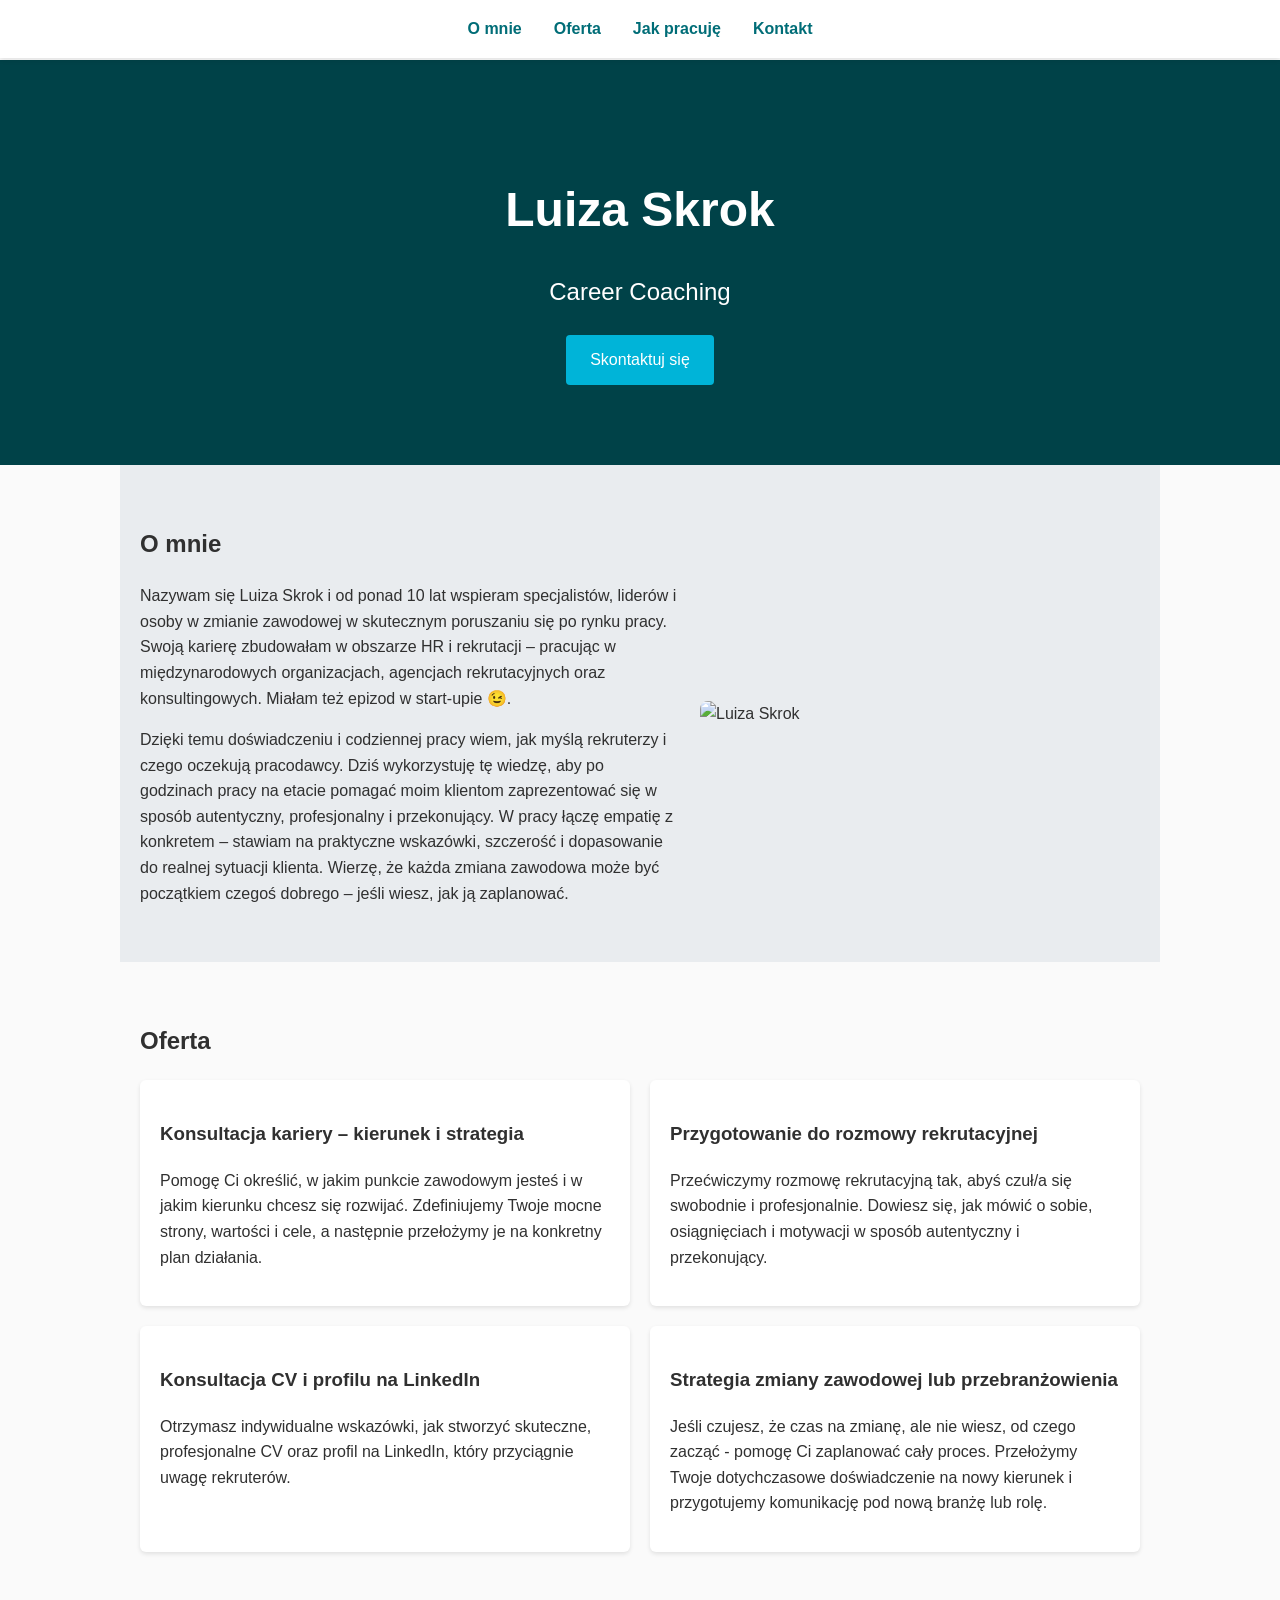
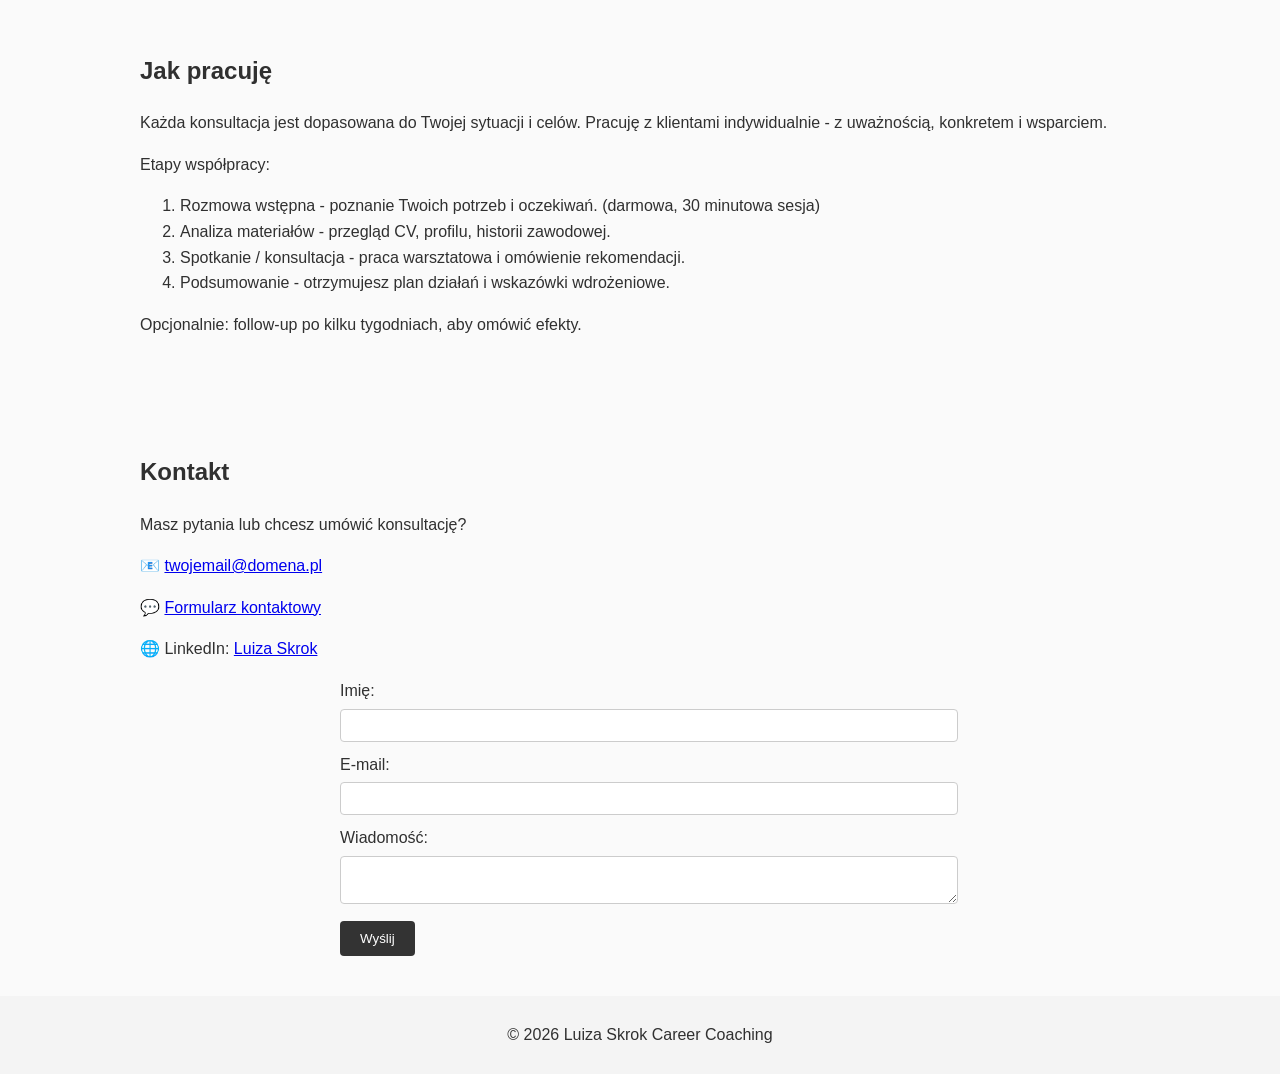
==== index.html @ aa9cb738 "Redesign landing page with sections, colors, and image" ====
<!DOCTYPE html>
<html lang="pl">
<head>
    <meta charset="UTF-8">
    <meta name="viewport" content="width=device-width, initial-scale=1.0">
    <title>Luiza Skrok Career Coaching</title>
    <link rel="stylesheet" href="style.css">
</head>
<body>
    <nav>
        <ul>
            <li><a href="#about">O mnie</a></li>
            <li><a href="#services">Oferta</a></li>
            <li><a href="#collaboration">Jak pracuję</a></li>
            <li><a href="#contact">Kontakt</a></li>
        </ul>
    </nav>

    <header class="hero">
        <div class="hero-content">
            <h1>Luiza Skrok</h1>
            <p>Career Coaching</p>
            <a href="#contact" class="btn btn-primary">Skontaktuj się</a>
        </div>
    </header>

    <section id="about" class="section-alt">
        <div class="about-container">
            <div class="about-text">
                <h2>O mnie</h2>
                <p>Nazywam się Luiza Skrok i od ponad 10 lat wspieram specjalistów, liderów i osoby w zmianie zawodowej w skutecznym poruszaniu się po rynku pracy. Swoją karierę zbudowałam w obszarze HR i rekrutacji – pracując w międzynarodowych organizacjach, agencjach rekrutacyjnych oraz konsultingowych. Miałam też epizod w start-upie 😉.</p>
                <p>Dzięki temu doświadczeniu i codziennej pracy wiem, jak myślą rekruterzy i czego oczekują pracodawcy. Dziś wykorzystuję tę wiedzę, aby po godzinach pracy na etacie pomagać moim klientom zaprezentować się w sposób autentyczny, profesjonalny i przekonujący. W pracy łączę empatię z konkretem – stawiam na praktyczne wskazówki, szczerość i dopasowanie do realnej sytuacji klienta. Wierzę, że każda zmiana zawodowa może być początkiem czegoś dobrego – jeśli wiesz, jak ją zaplanować.</p>
            </div>
            <div class="about-image">
                <img src="assets/images/luiza.jpg" alt="Luiza Skrok" />
            </div>
        </div>
    </section>

    <section id="services">
        <h2>Oferta</h2>
        <div class="features">
            <div class="feature-card">
                <h3>Konsultacja kariery – kierunek i strategia</h3>
                <p>Pomogę Ci określić, w jakim punkcie zawodowym jesteś i w jakim kierunku chcesz się rozwijać. Zdefiniujemy Twoje mocne strony, wartości i cele, a następnie przełożymy je na konkretny plan działania.</p>
            </div>
            <div class="feature-card">
                <h3>Przygotowanie do rozmowy rekrutacyjnej</h3>
                <p>Przećwiczymy rozmowę rekrutacyjną tak, abyś czuł/a się swobodnie i profesjonalnie. Dowiesz się, jak mówić o sobie, osiągnięciach i motywacji w sposób autentyczny i przekonujący.</p>
            </div>
            <div class="feature-card">
                <h3>Konsultacja CV i profilu na LinkedIn</h3>
                <p>Otrzymasz indywidualne wskazówki, jak stworzyć skuteczne, profesjonalne CV oraz profil na LinkedIn, który przyciągnie uwagę rekruterów.</p>
            </div>
            <div class="feature-card">
                <h3>Strategia zmiany zawodowej lub przebranżowienia</h3>
                <p>Jeśli czujesz, że czas na zmianę, ale nie wiesz, od czego zacząć - pomogę Ci zaplanować cały proces. Przełożymy Twoje dotychczasowe doświadczenie na nowy kierunek i przygotujemy komunikację pod nową branżę lub rolę.</p>
            </div>
        </div>
    </section>

    <section id="collaboration">
        <h2>Jak pracuję</h2>
        <p>Każda konsultacja jest dopasowana do Twojej sytuacji i celów. Pracuję z klientami indywidualnie - z uważnością, konkretem i wsparciem.</p>
        <p>Etapy współpracy:</p>
        <ol>
            <li>Rozmowa wstępna - poznanie Twoich potrzeb i oczekiwań. (darmowa, 30 minutowa sesja)</li>
            <li>Analiza materiałów - przegląd CV, profilu, historii zawodowej.</li>
            <li>Spotkanie / konsultacja - praca warsztatowa i omówienie rekomendacji.</li>
            <li>Podsumowanie - otrzymujesz plan działań i wskazówki wdrożeniowe.</li>
        </ol>
        <p>Opcjonalnie: follow-up po kilku tygodniach, aby omówić efekty.</p>
    </section>

    <section id="contact">
        <h2>Kontakt</h2>
        <p>Masz pytania lub chcesz umówić konsultację?</p>
        <p>📧 <a href="mailto:twojemail@domena.pl">twojemail@domena.pl</a></p>
        <p>💬 <a href="#contact-form">Formularz kontaktowy</a></p>
        <p>🌐 LinkedIn: <a href="https://www.linkedin.com/in/luiza-skrok" target="_blank">Luiza Skrok</a></p>
        <form id="contact-form">
            <label for="name">Imię:</label>
            <input type="text" id="name" name="name" required>

            <label for="email">E-mail:</label>
            <input type="email" id="email" name="email" required>

            <label for="message">Wiadomość:</label>
            <textarea id="message" name="message" required></textarea>

            <button type="submit">Wyślij</button>
        </form>
    </section>

    <footer>
        <p>&copy; 2026 Luiza Skrok Career Coaching</p>
    </footer>

    <script src="https://cdn.jsdelivr.net/npm/@emailjs/browser@3/dist/email.min.js"></script>
    <script type="module" src="script.js"></script>
</body>
</html>
---- style.css ----
html {
    scroll-behavior: smooth;
}

body {
    font-family: "Segoe UI", Tahoma, Geneva, Verdana, sans-serif;
    margin: 0;
    padding: 0;
    line-height: 1.6;
    color: #303030;
    background-color: #fafafa;
}

/* navigation */
nav {
    background: #fff;
    box-shadow: 0 2px 5px rgba(0,0,0,0.1);
}
nav ul {
    display: flex;
    justify-content: center;
    gap: 2rem;
    list-style: none;
    margin: 0;
    padding: 0.75rem 0;
}
nav a {
    color: #006d77;
    text-decoration: none;
    font-weight: 600;
}
nav a:hover {
    color: #023e8a;
}

/* hero banner */
.hero {
    background: url("assets/images/luiza.jpg") center/cover no-repeat;
    color: #fff;
    text-align: center;
    padding: 120px 20px;
    position: relative;
}
.hero::after {
    content: "";
    position: absolute;
    top: 0;
    left: 0;
    width: 100%;
    height: 100%;
    background: rgba(0, 0, 0, 0.4);
    z-index: 0;
}
.hero-content {
    position: relative;
    z-index: 1;
    max-width: 800px;
    margin: 0 auto;
}
.hero h1 {
    font-size: 3rem;
    margin-bottom: 0.5rem;
}
.hero p {
    font-size: 1.5rem;
    margin-bottom: 1.5rem;
}

/* layout for about section */
.about-container {
    display: flex;
    flex-wrap: wrap;
    align-items: center;
    gap: 20px;
}
.about-text {
    flex: 1 1 400px;
}
.about-image {
    flex: 1 1 300px;
}
.about-image img {
    width: 100%;
    border-radius: 8px;
}

/* features cards adjusted earlier */

/* button overrides for hero */
.btn-primary {
    background: #00b4d8;
    color: #fff;
    padding: 14px 28px;
    font-size: 1rem;
}
.btn-primary:hover {
    background: #0096c7;
}

/* navigation additional styling */
nav ul {
    display: flex;
    justify-content: center;
    gap: 2rem;
    list-style: none;
    margin: 0;
    padding: 1rem 0;
    background-color: #fff;
    position: fixed;
    width: 100%;
    top: 0;
    left: 0;
    z-index: 10;
    box-shadow: 0 2px 5px rgba(0,0,0,0.1);
}
nav a {
    color: #006d77;
    text-decoration: none;
    font-weight: 600;
}

/* add scroll padding to body for fixed nav */
body {
    padding-top: 60px;
}

.section-alt {
    background: #f4f4f4;
}


/* hero banner */
.hero {
    background: #006d77;
    color: #fff;
    text-align: center;
    padding: 80px 20px;
}
.hero-subtitle {
    font-size: 1.2rem;
    margin: 1rem 0;
}

/* buttons */
.btn {
    display: inline-block;
    padding: 12px 24px;
    border-radius: 4px;
    text-decoration: none;
}
.btn-primary {
    background: #00b4d8;
    color: #fff;
}
.btn-primary:hover {
    background: #0096c7;
}

section {
    padding: 40px 20px;
    margin: 0 auto;
    max-width: 1000px;
}

.section-alt {
    background: #e9ecef;
}

form {
    max-width: 600px;
    margin: 0 auto;
}

label {
    display: block;
    margin-top: 10px;
}

input, textarea {
    width: 100%;
    padding: 8px;
    margin-top: 5px;
    border: 1px solid #ccc;
    border-radius: 4px;
}

/* feature cards */
.features {
    display: grid;
    grid-template-columns: 1fr;
    gap: 20px;
}
@media (min-width: 768px) {
    .features {
        grid-template-columns: repeat(2, 1fr);
    }
}

.feature-card {
    background: #fff;
    padding: 20px;
    border-radius: 6px;
    box-shadow: 0 2px 4px rgba(0,0,0,0.1);
}

button {
    margin-top: 10px;
    padding: 10px 20px;
    background-color: #333;
    color: white;
    border: none;
    cursor: pointer;
    border-radius: 4px;
}

button:hover {
    background-color: #555;
}

blockquote {
    font-style: italic;
    border-left: 4px solid #00b4d8;
    margin: 20px auto;
    max-width: 600px;
    padding-left: 16px;
}

footer {
    text-align: center;
    padding: 10px;
    background-color: #f4f4f4;
}
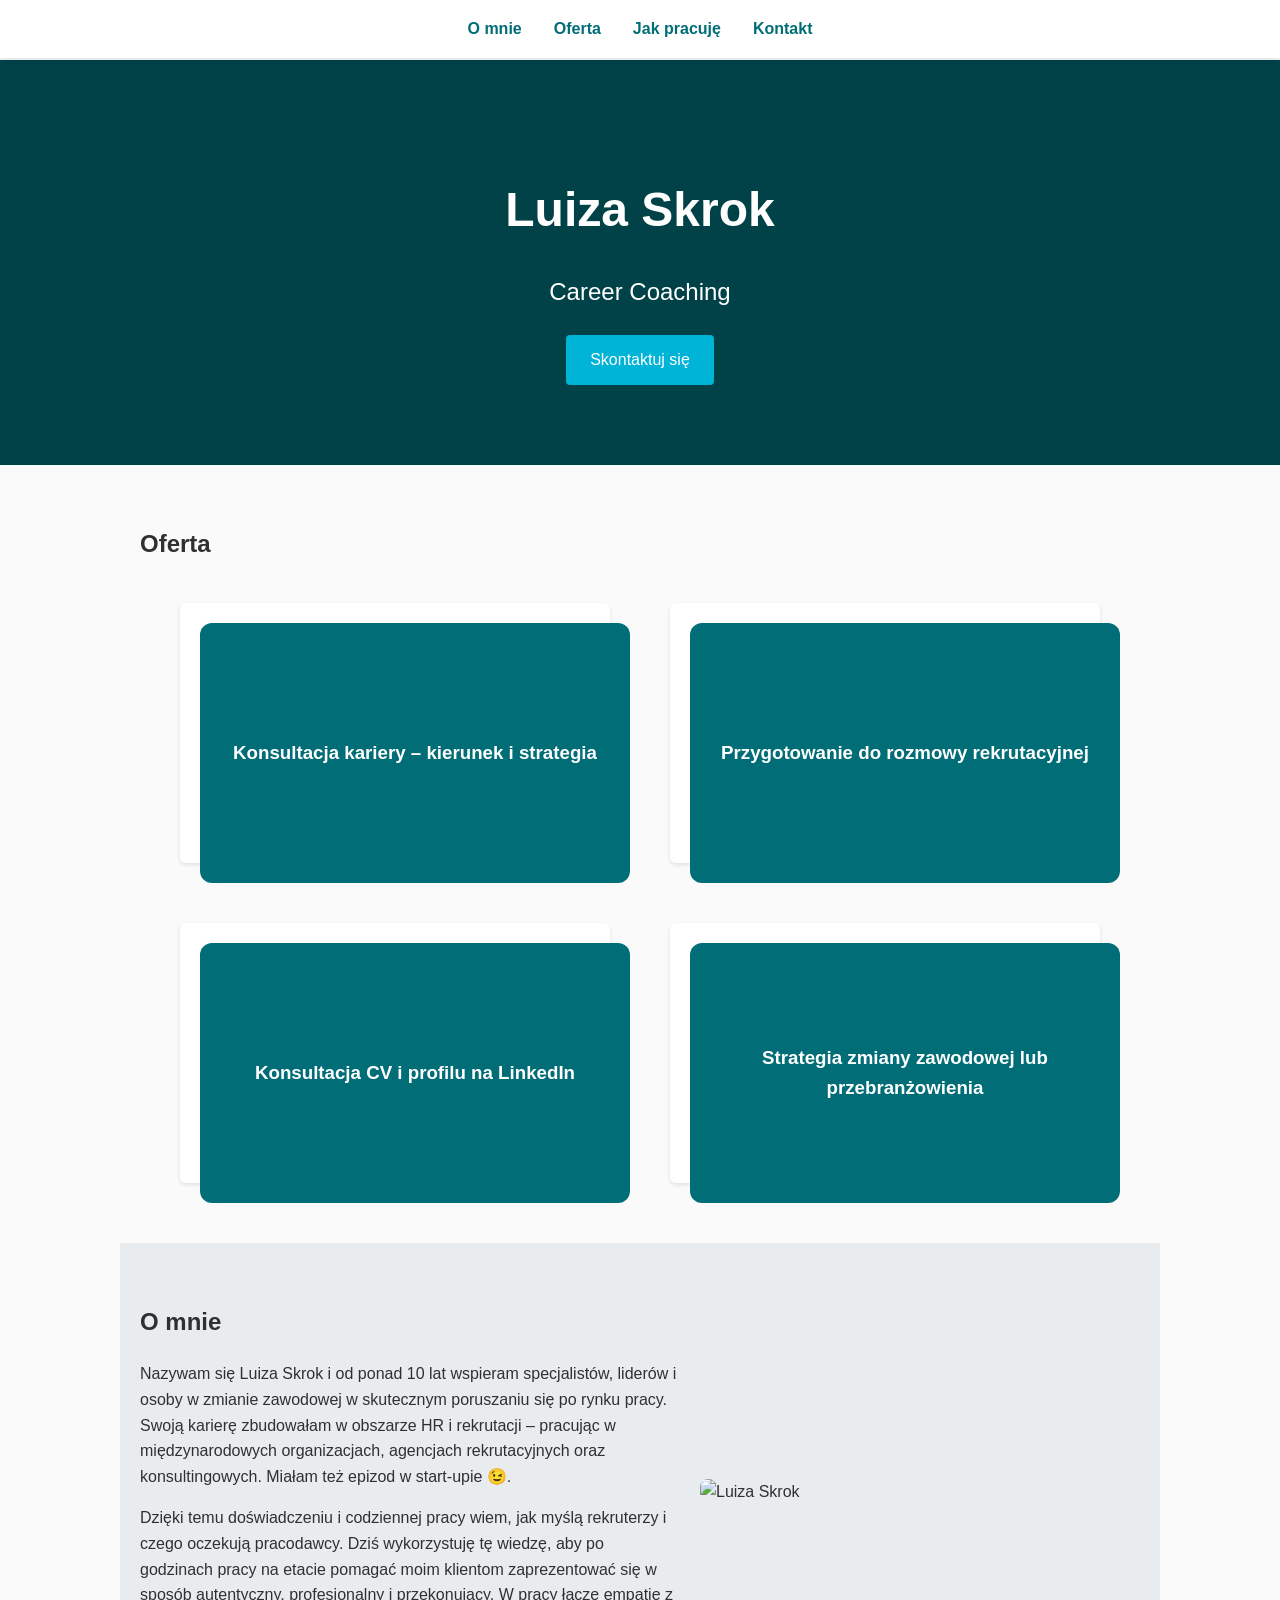
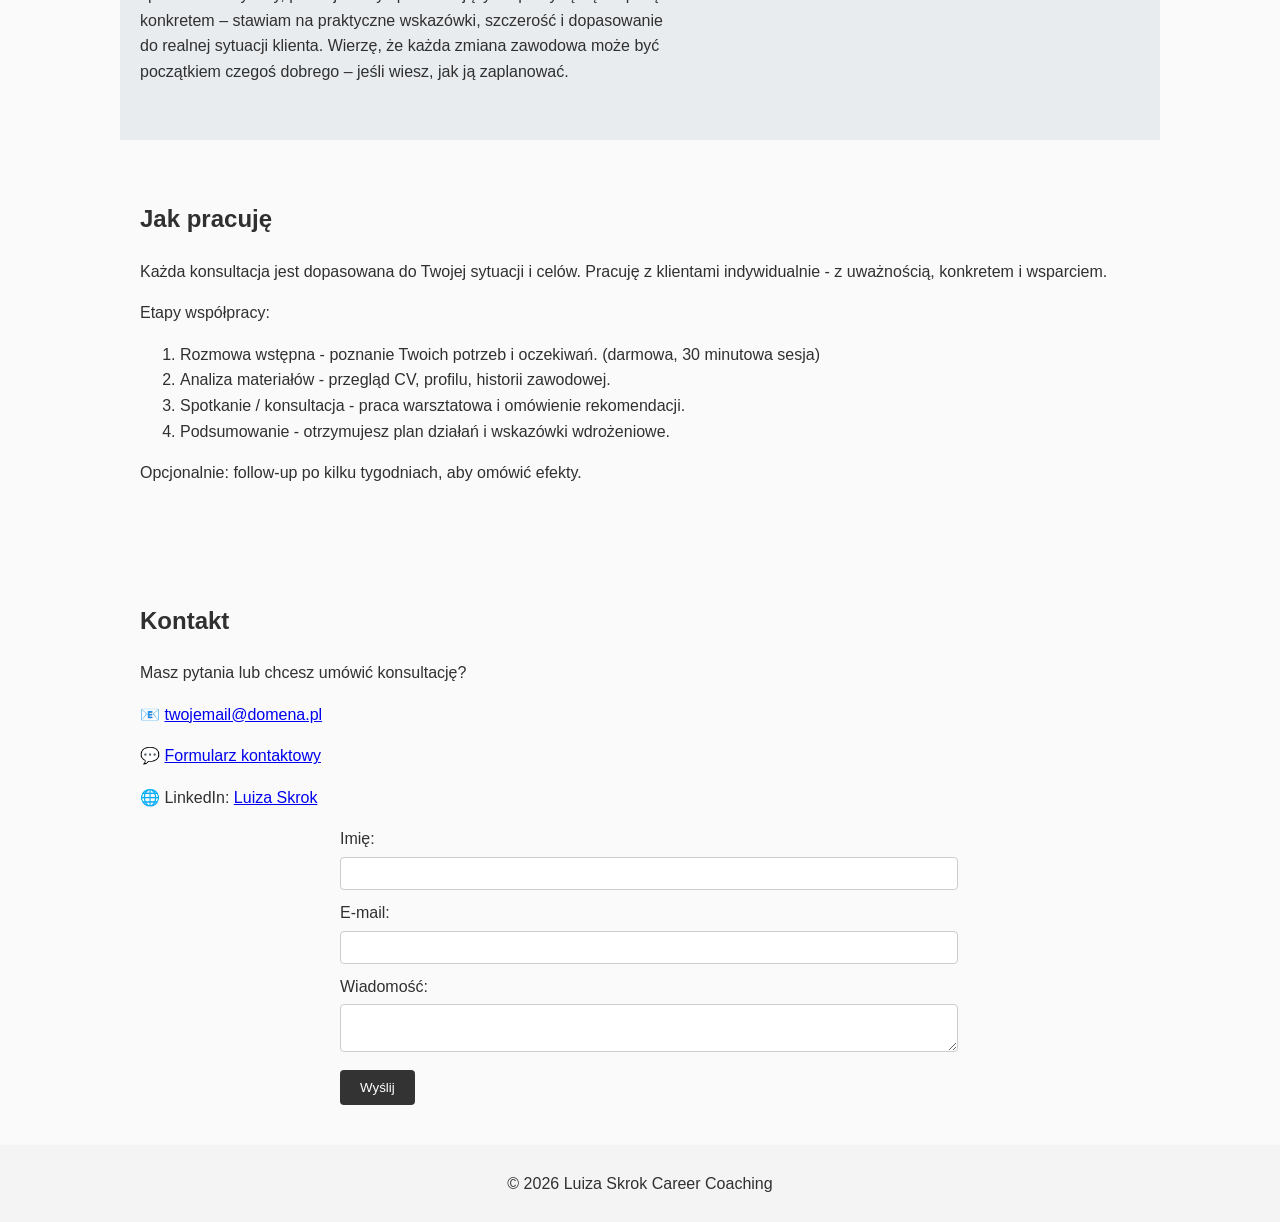
==== commit 5854172f: "Add flip cards and changed order" ====
--- a/index.html
+++ b/index.html
@@ -24,6 +24,52 @@
         </div>
     </header>
 
+    <section id="services">
+    <h2>Oferta</h2>
+    <div class="features">
+        <div class="feature-card">
+            <div class="card-inner">
+                <div class="card-front">
+                    <h3>Konsultacja kariery – kierunek i strategia</h3>
+                </div>
+                <div class="card-back">
+                    <p>Pomogę Ci określić, w jakim punkcie zawodowym jesteś i w jakim kierunku chcesz się rozwijać. Zdefiniujemy Twoje mocne strony, wartości i cele, a następnie przełożymy je na konkretny plan działania.</p>
+                </div>
+            </div>
+        </div>
+        <div class="feature-card">
+            <div class="card-inner">
+                <div class="card-front">
+                    <h3>Przygotowanie do rozmowy rekrutacyjnej</h3>
+                </div>
+                <div class="card-back">
+                    <p>Przećwiczymy rozmowę rekrutacyjną tak, abyś czuł/a się swobodnie i profesjonalnie. Dowiesz się, jak mówić o sobie, osiągnięciach i motywacji w sposób autentyczny i przekonujący.</p>
+                </div>
+            </div>
+        </div>
+        <div class="feature-card">
+            <div class="card-inner">
+                <div class="card-front">
+                    <h3>Konsultacja CV i profilu na LinkedIn</h3>
+                </div>
+                <div class="card-back">
+                    <p>Otrzymasz indywidualne wskazówki, jak stworzyć skuteczne, profesjonalne CV oraz profil na LinkedIn, który przyciągnie uwagę rekruterów.</p>
+                </div>
+            </div>
+        </div>
+        <div class="feature-card">
+            <div class="card-inner">
+                <div class="card-front">
+                    <h3>Strategia zmiany zawodowej lub przebranżowienia</h3>
+                </div>
+                <div class="card-back">
+                    <p>Jeśli czujesz, że czas na zmianę, ale nie wiesz, od czego zacząć - pomogę Ci zaplanować cały proces. Przełożymy Twoje dotychczasowe doświadczenie na nowy kierunek i przygotujemy komunikację pod nową branżę lub rolę.</p>
+                </div>
+            </div>
+        </div>
+    </div>
+    </section>
+
     <section id="about" class="section-alt">
         <div class="about-container">
             <div class="about-text">
@@ -33,28 +79,6 @@
             </div>
             <div class="about-image">
                 <img src="assets/images/luiza.jpg" alt="Luiza Skrok" />
-            </div>
-        </div>
-    </section>
-
-    <section id="services">
-        <h2>Oferta</h2>
-        <div class="features">
-            <div class="feature-card">
-                <h3>Konsultacja kariery – kierunek i strategia</h3>
-                <p>Pomogę Ci określić, w jakim punkcie zawodowym jesteś i w jakim kierunku chcesz się rozwijać. Zdefiniujemy Twoje mocne strony, wartości i cele, a następnie przełożymy je na konkretny plan działania.</p>
-            </div>
-            <div class="feature-card">
-                <h3>Przygotowanie do rozmowy rekrutacyjnej</h3>
-                <p>Przećwiczymy rozmowę rekrutacyjną tak, abyś czuł/a się swobodnie i profesjonalnie. Dowiesz się, jak mówić o sobie, osiągnięciach i motywacji w sposób autentyczny i przekonujący.</p>
-            </div>
-            <div class="feature-card">
-                <h3>Konsultacja CV i profilu na LinkedIn</h3>
-                <p>Otrzymasz indywidualne wskazówki, jak stworzyć skuteczne, profesjonalne CV oraz profil na LinkedIn, który przyciągnie uwagę rekruterów.</p>
-            </div>
-            <div class="feature-card">
-                <h3>Strategia zmiany zawodowej lub przebranżowienia</h3>
-                <p>Jeśli czujesz, że czas na zmianę, ale nie wiesz, od czego zacząć - pomogę Ci zaplanować cały proces. Przełożymy Twoje dotychczasowe doświadczenie na nowy kierunek i przygotujemy komunikację pod nową branżę lub rolę.</p>
             </div>
         </div>
     </section>
@@ -97,6 +121,6 @@
     </footer>
 
     <script src="https://cdn.jsdelivr.net/npm/@emailjs/browser@3/dist/email.min.js"></script>
-    <script type="module" src="script.js"></script>
+    <script type="module" src="js/script.js"></script>
 </body>
 </html>
--- a/style.css
+++ b/style.css
@@ -187,13 +187,9 @@
 /* feature cards */
 .features {
     display: grid;
-    grid-template-columns: 1fr;
+    /* always two columns for a 2x2 layout */
+    grid-template-columns: repeat(2, 1fr);
     gap: 20px;
-}
-@media (min-width: 768px) {
-    .features {
-        grid-template-columns: repeat(2, 1fr);
-    }
 }
 
 .feature-card {
@@ -229,4 +225,58 @@
     text-align: center;
     padding: 10px;
     background-color: #f4f4f4;
-}+}
+
+.features {
+    display: grid;
+    /* fixed two columns to keep cards in 2x2 arrangement */
+    grid-template-columns: repeat(2, 1fr);
+    /* larger spacing horizontally and vertically */
+    gap: 60px;
+    /* padding around the grid so cards don't hug the edges */
+    padding: 20px 40px;
+}
+
+.feature-card {
+    perspective: 1000px;
+    cursor: pointer;
+}
+
+.card-inner {
+    position: relative;
+    width: 100%;
+    height: 220px;
+    transition: transform 0.6s;
+    transform-style: preserve-3d;
+}
+
+.feature-card.flipped .card-inner {
+    transform: rotateY(180deg);
+}
+
+.card-front,
+.card-back {
+    position: absolute;
+    width: 100%;
+    height: 100%;
+    backface-visibility: hidden;
+    display: flex;
+    align-items: center;
+    justify-content: center;
+    text-align: center;
+    padding: 20px;
+    border-radius: 12px;
+}
+
+.card-front {
+    /* use header color for front of card, ensure text remains readable */
+    background: #006d77;
+    color: #fff;
+}
+
+.card-back {
+    /* match the header/hero color instead of black */
+    background: #006d77;
+    color: white;
+    transform: rotateY(180deg);
+}
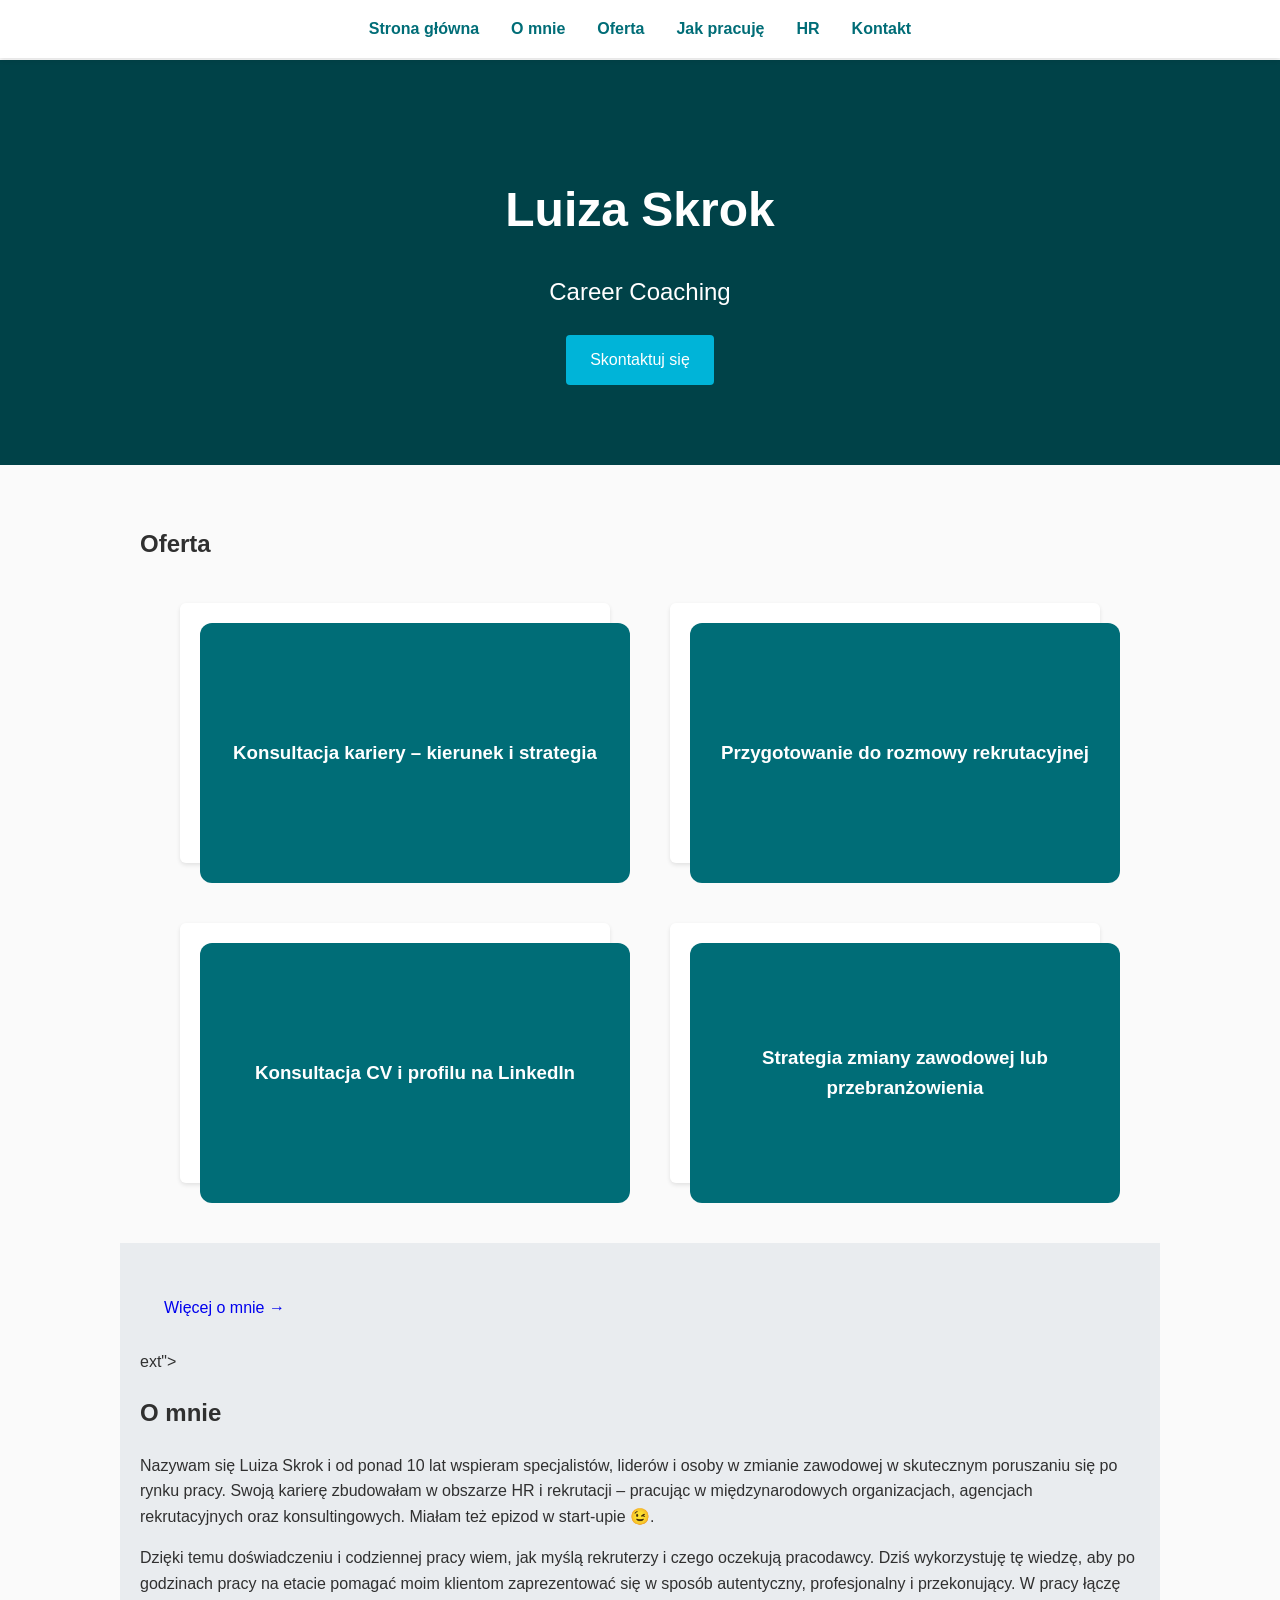
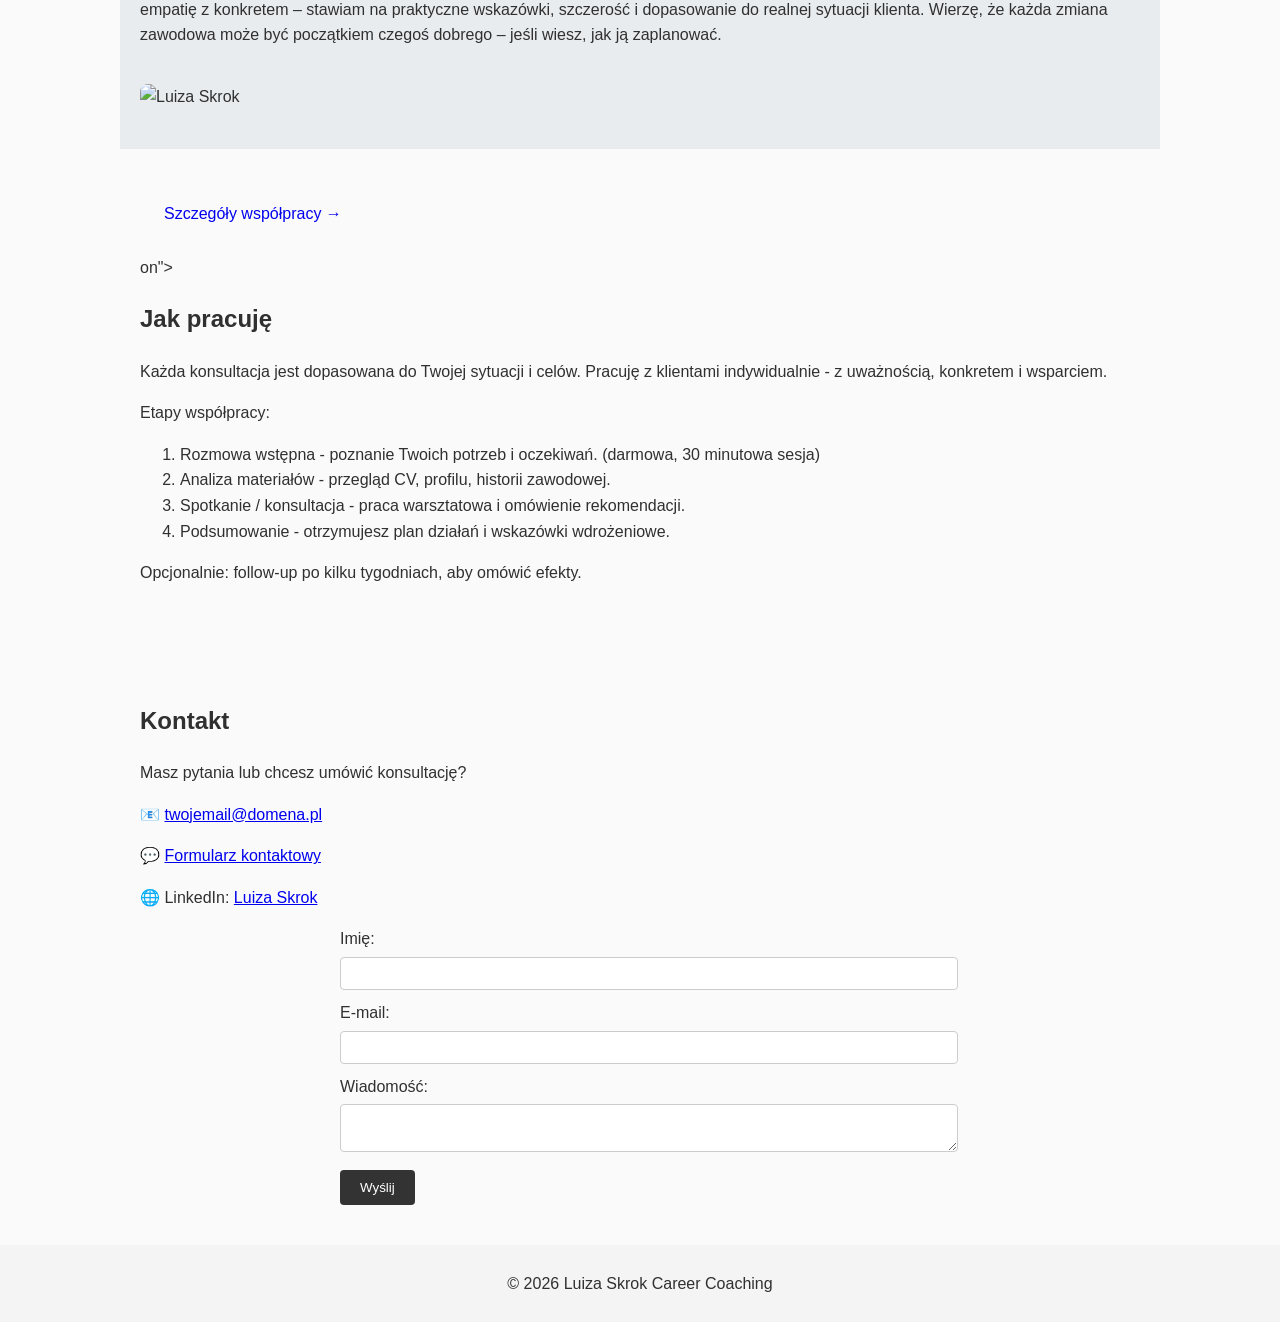
==== commit a516a726: "Change to multipage site" ====
--- a/index.html
+++ b/index.html
@@ -9,10 +9,12 @@
 <body>
     <nav>
         <ul>
-            <li><a href="#about">O mnie</a></li>
-            <li><a href="#services">Oferta</a></li>
-            <li><a href="#collaboration">Jak pracuję</a></li>
-            <li><a href="#contact">Kontakt</a></li>
+            <li><a href="index.html">Strona główna</a></li>
+            <li><a href="pages/about.html">O mnie</a></li>
+            <li><a href="pages/services.html">Oferta</a></li>
+            <li><a href="pages/collaboration.html">Jak pracuję</a></li>
+            <li><a href="pages/hr.html">HR</a></li>
+            <li><a href="pages/contact.html">Kontakt</a></li>
         </ul>
     </nav>
 
@@ -20,7 +22,7 @@
         <div class="hero-content">
             <h1>Luiza Skrok</h1>
             <p>Career Coaching</p>
-            <a href="#contact" class="btn btn-primary">Skontaktuj się</a>
+            <a href="pages/contact.html" class="btn btn-primary">Skontaktuj się</a>
         </div>
     </header>
 
@@ -72,7 +74,8 @@
 
     <section id="about" class="section-alt">
         <div class="about-container">
-            <div class="about-text">
+            <div class="about-t
+                <p style="margin-bottom: 1rem;"><a href="pages/about.html" class="btn btn-secondary">Więcej o mnie →</a></p>ext">
                 <h2>O mnie</h2>
                 <p>Nazywam się Luiza Skrok i od ponad 10 lat wspieram specjalistów, liderów i osoby w zmianie zawodowej w skutecznym poruszaniu się po rynku pracy. Swoją karierę zbudowałam w obszarze HR i rekrutacji – pracując w międzynarodowych organizacjach, agencjach rekrutacyjnych oraz konsultingowych. Miałam też epizod w start-upie 😉.</p>
                 <p>Dzięki temu doświadczeniu i codziennej pracy wiem, jak myślą rekruterzy i czego oczekują pracodawcy. Dziś wykorzystuję tę wiedzę, aby po godzinach pracy na etacie pomagać moim klientom zaprezentować się w sposób autentyczny, profesjonalny i przekonujący. W pracy łączę empatię z konkretem – stawiam na praktyczne wskazówki, szczerość i dopasowanie do realnej sytuacji klienta. Wierzę, że każda zmiana zawodowa może być początkiem czegoś dobrego – jeśli wiesz, jak ją zaplanować.</p>
@@ -83,7 +86,8 @@
         </div>
     </section>
 
-    <section id="collaboration">
+    <section id="collaborati
+        <p style="text-align: center; margin-bottom: 2rem;"><a href="pages/collaboration.html" class="btn btn-secondary">Szczegóły współpracy →</a></p>on">
         <h2>Jak pracuję</h2>
         <p>Każda konsultacja jest dopasowana do Twojej sytuacji i celów. Pracuję z klientami indywidualnie - z uważnością, konkretem i wsparciem.</p>
         <p>Etapy współpracy:</p>
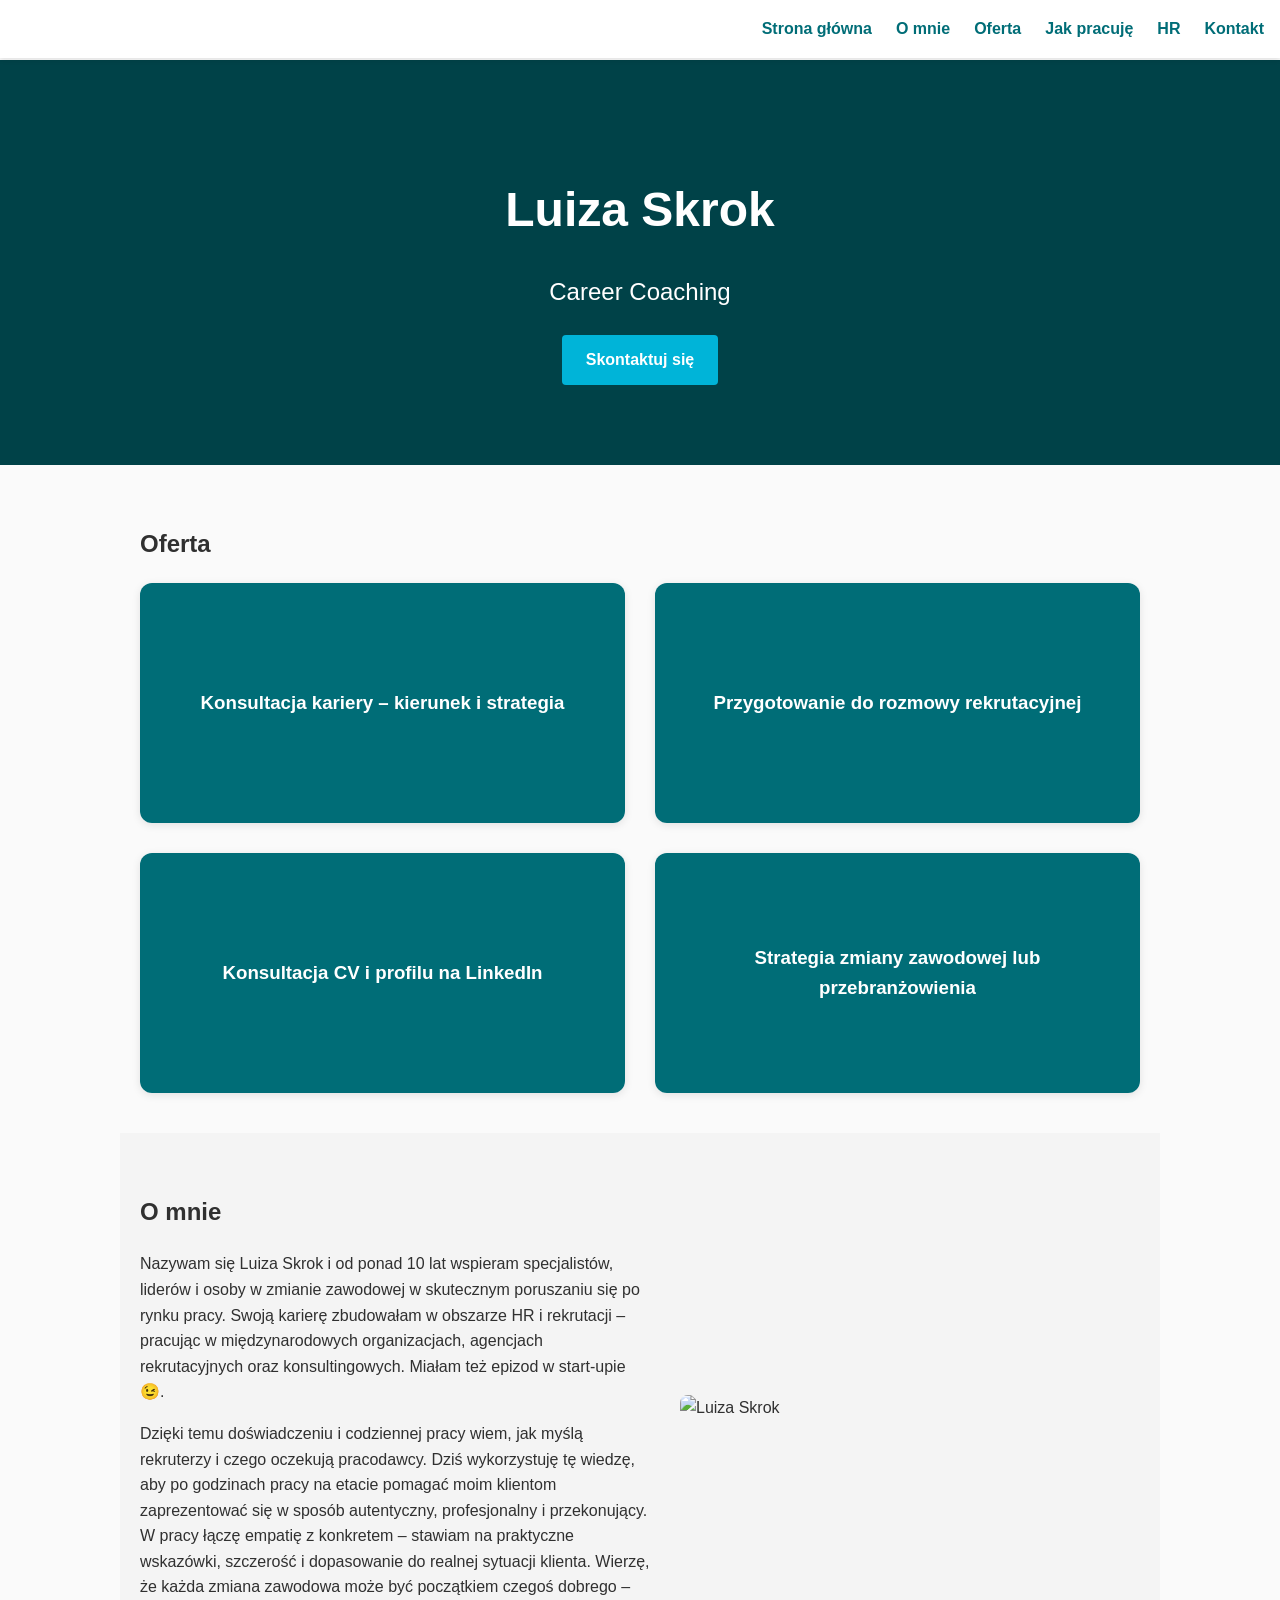
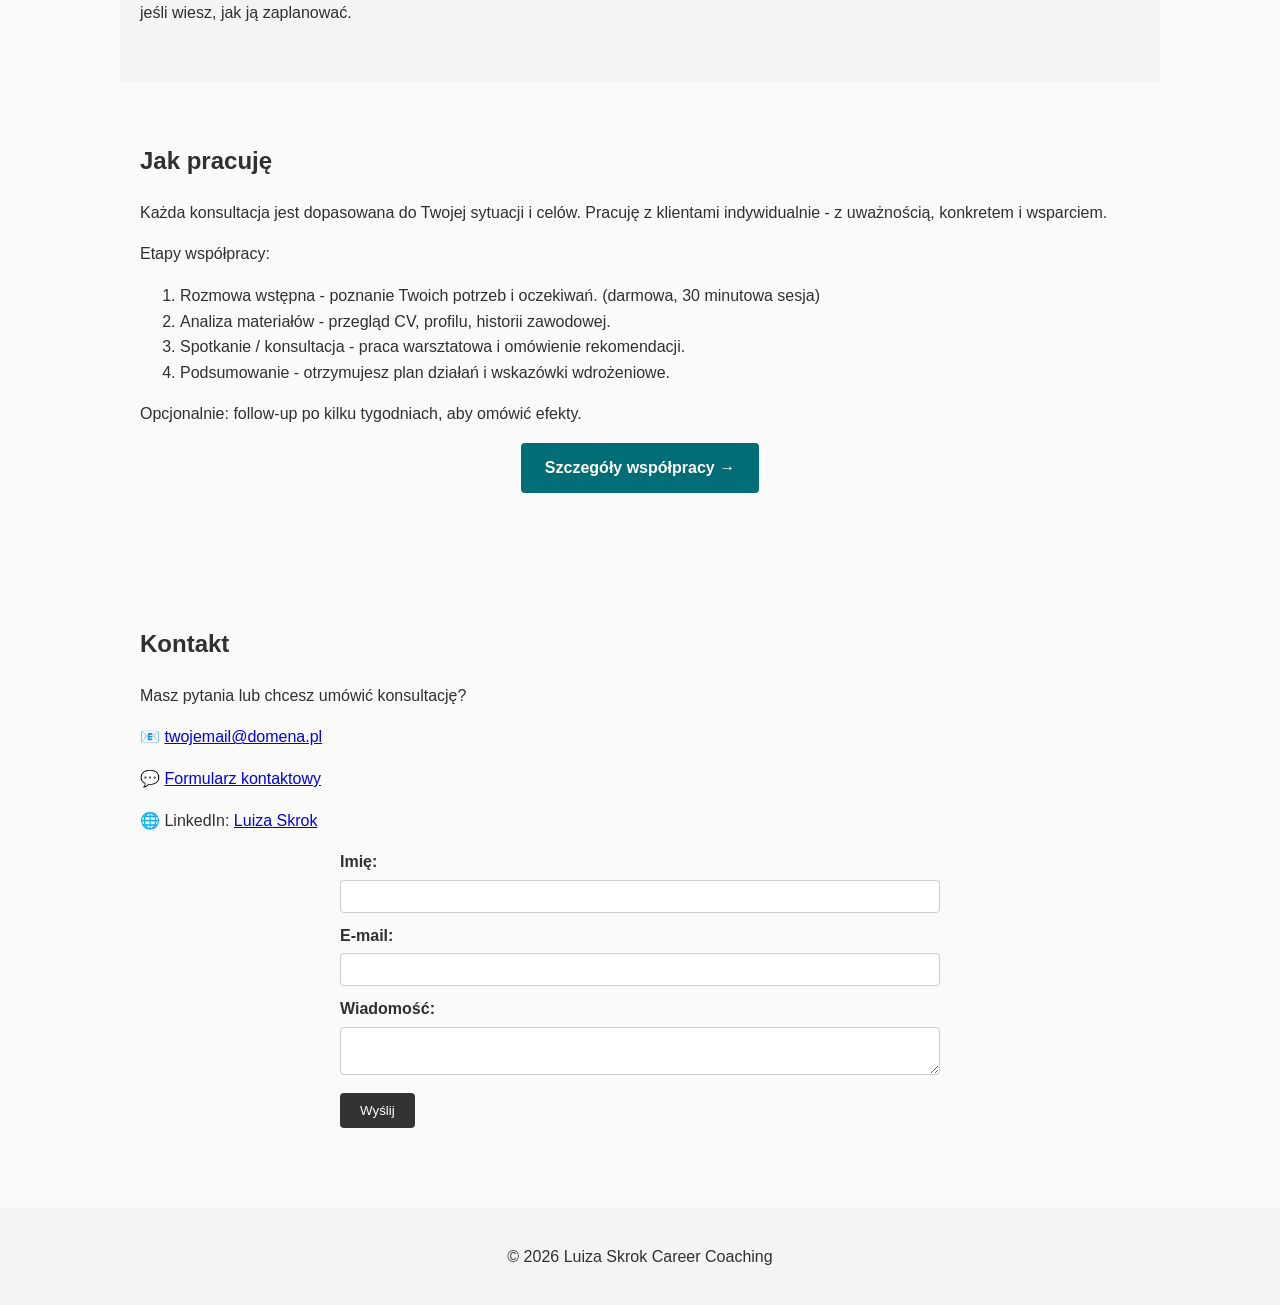
==== commit fe8371a9: "Beutify and fix errors" ====
--- a/index.html
+++ b/index.html
@@ -4,7 +4,7 @@
     <meta charset="UTF-8">
     <meta name="viewport" content="width=device-width, initial-scale=1.0">
     <title>Luiza Skrok Career Coaching</title>
-    <link rel="stylesheet" href="style.css">
+    <link rel="stylesheet" href="style.css?v=1">
 </head>
 <body>
     <nav>
@@ -74,8 +74,7 @@
 
     <section id="about" class="section-alt">
         <div class="about-container">
-            <div class="about-t
-                <p style="margin-bottom: 1rem;"><a href="pages/about.html" class="btn btn-secondary">Więcej o mnie →</a></p>ext">
+            <div class="about-text">
                 <h2>O mnie</h2>
                 <p>Nazywam się Luiza Skrok i od ponad 10 lat wspieram specjalistów, liderów i osoby w zmianie zawodowej w skutecznym poruszaniu się po rynku pracy. Swoją karierę zbudowałam w obszarze HR i rekrutacji – pracując w międzynarodowych organizacjach, agencjach rekrutacyjnych oraz konsultingowych. Miałam też epizod w start-upie 😉.</p>
                 <p>Dzięki temu doświadczeniu i codziennej pracy wiem, jak myślą rekruterzy i czego oczekują pracodawcy. Dziś wykorzystuję tę wiedzę, aby po godzinach pracy na etacie pomagać moim klientom zaprezentować się w sposób autentyczny, profesjonalny i przekonujący. W pracy łączę empatię z konkretem – stawiam na praktyczne wskazówki, szczerość i dopasowanie do realnej sytuacji klienta. Wierzę, że każda zmiana zawodowa może być początkiem czegoś dobrego – jeśli wiesz, jak ją zaplanować.</p>
@@ -86,8 +85,7 @@
         </div>
     </section>
 
-    <section id="collaborati
-        <p style="text-align: center; margin-bottom: 2rem;"><a href="pages/collaboration.html" class="btn btn-secondary">Szczegóły współpracy →</a></p>on">
+    <section id="collaboration">
         <h2>Jak pracuję</h2>
         <p>Każda konsultacja jest dopasowana do Twojej sytuacji i celów. Pracuję z klientami indywidualnie - z uważnością, konkretem i wsparciem.</p>
         <p>Etapy współpracy:</p>
@@ -98,6 +96,7 @@
             <li>Podsumowanie - otrzymujesz plan działań i wskazówki wdrożeniowe.</li>
         </ol>
         <p>Opcjonalnie: follow-up po kilku tygodniach, aby omówić efekty.</p>
+        <p style="text-align: center; margin-bottom: 2rem;"><a href="pages/collaboration.html" class="btn btn-secondary">Szczegóły współpracy →</a></p>
     </section>
 
     <section id="contact">
--- a/style.css
+++ b/style.css
@@ -9,26 +9,37 @@
     line-height: 1.6;
     color: #303030;
     background-color: #fafafa;
+    padding-top: 60px;
 }
 
 /* navigation */
 nav {
     background: #fff;
     box-shadow: 0 2px 5px rgba(0,0,0,0.1);
-}
+    position: fixed;
+    width: 100%;
+    top: 0;
+    left: 0;
+    z-index: 10;
+}
+
 nav ul {
     display: flex;
-    justify-content: center;
-    gap: 2rem;
+    justify-content: flex-end;
+    gap: 1.5rem;
     list-style: none;
     margin: 0;
-    padding: 0.75rem 0;
-}
+    padding: 1rem;
+    flex-wrap: wrap;
+}
+
 nav a {
     color: #006d77;
     text-decoration: none;
     font-weight: 600;
-}
+    font-size: 1rem;
+}
+
 nav a:hover {
     color: #023e8a;
 }
@@ -38,9 +49,10 @@
     background: url("assets/images/luiza.jpg") center/cover no-repeat;
     color: #fff;
     text-align: center;
-    padding: 120px 20px;
+    padding: 80px 20px;
     position: relative;
 }
+
 .hero::after {
     content: "";
     position: absolute;
@@ -51,16 +63,37 @@
     background: rgba(0, 0, 0, 0.4);
     z-index: 0;
 }
+
 .hero-content {
     position: relative;
     z-index: 1;
     max-width: 800px;
     margin: 0 auto;
 }
+
+.hero-logo {
+    margin-bottom: 0.25rem;
+    opacity: 0.85;
+    transition: opacity 0.3s ease;
+}
+
+.hero-logo img {
+    height: 2rem;
+    width: auto;
+    display: block;
+    margin: 0 auto;
+    filter: drop-shadow(0 2px 8px rgba(0, 0, 0, 0.3));
+}
+
+.hero-logo:hover {
+    opacity: 1;
+}
+
 .hero h1 {
     font-size: 3rem;
     margin-bottom: 0.5rem;
 }
+
 .hero p {
     font-size: 1.5rem;
     margin-bottom: 1.5rem;
@@ -71,57 +104,32 @@
     display: flex;
     flex-wrap: wrap;
     align-items: center;
-    gap: 20px;
-}
+    gap: 30px;
+}
+
 .about-text {
-    flex: 1 1 400px;
-}
+    flex: 1 1 300px;
+}
+
 .about-image {
-    flex: 1 1 300px;
-}
+    flex: 1 1 250px;
+}
+
 .about-image img {
     width: 100%;
     border-radius: 8px;
 }
 
-/* features cards adjusted earlier */
-
-/* button overrides for hero */
+/* button styles */
 .btn-primary {
     background: #00b4d8;
     color: #fff;
     padding: 14px 28px;
     font-size: 1rem;
 }
+
 .btn-primary:hover {
     background: #0096c7;
-}
-
-/* navigation additional styling */
-nav ul {
-    display: flex;
-    justify-content: center;
-    gap: 2rem;
-    list-style: none;
-    margin: 0;
-    padding: 1rem 0;
-    background-color: #fff;
-    position: fixed;
-    width: 100%;
-    top: 0;
-    left: 0;
-    z-index: 10;
-    box-shadow: 0 2px 5px rgba(0,0,0,0.1);
-}
-nav a {
-    color: #006d77;
-    text-decoration: none;
-    font-weight: 600;
-}
-
-/* add scroll padding to body for fixed nav */
-body {
-    padding-top: 60px;
 }
 
 .section-alt {
@@ -163,9 +171,17 @@
 }
 
 .section-alt {
-    background: #e9ecef;
-}
-
+    background: #f4f4f4;
+}
+
+/* sections general styling */
+section {
+    padding: 40px 20px;
+    margin: 0 auto;
+    max-width: 1000px;
+}
+
+/* forms */
 form {
     max-width: 600px;
     margin: 0 auto;
@@ -174,29 +190,53 @@
 label {
     display: block;
     margin-top: 10px;
-}
-
-input, textarea {
+    font-weight: 600;
+}
+
+input, textarea, select {
     width: 100%;
     padding: 8px;
     margin-top: 5px;
     border: 1px solid #ccc;
     border-radius: 4px;
-}
-
-/* feature cards */
-.features {
-    display: grid;
-    /* always two columns for a 2x2 layout */
-    grid-template-columns: repeat(2, 1fr);
-    gap: 20px;
-}
-
-.feature-card {
-    background: #fff;
-    padding: 20px;
-    border-radius: 6px;
-    box-shadow: 0 2px 4px rgba(0,0,0,0.1);
+    box-sizing: border-box;
+    font-family: inherit;
+}
+
+input:focus, textarea:focus, select:focus {
+    outline: none;
+    border-color: #006d77;
+    box-shadow: 0 0 5px rgba(0, 109, 119, 0.3);
+}
+
+/* buttons */
+.btn {
+    display: inline-block;
+    padding: 12px 24px;
+    border-radius: 4px;
+    text-decoration: none;
+    border: none;
+    cursor: pointer;
+    font-weight: 600;
+    transition: background-color 0.3s ease;
+}
+
+.btn-primary {
+    background: #00b4d8;
+    color: #fff;
+}
+
+.btn-primary:hover {
+    background: #0096c7;
+}
+
+.btn-secondary {
+    background: #006d77;
+    color: #fff;
+}
+
+.btn-secondary:hover {
+    background: #004b57;
 }
 
 button {
@@ -207,12 +247,14 @@
     border: none;
     cursor: pointer;
     border-radius: 4px;
+    transition: background-color 0.3s ease;
 }
 
 button:hover {
     background-color: #555;
 }
 
+/* blockquotes */
 blockquote {
     font-style: italic;
     border-left: 4px solid #00b4d8;
@@ -221,31 +263,35 @@
     padding-left: 16px;
 }
 
+/* footer */
 footer {
     text-align: center;
-    padding: 10px;
+    padding: 20px;
     background-color: #f4f4f4;
-}
-
+    margin-top: 40px;
+}
+
+/* feature cards */
 .features {
     display: grid;
-    /* fixed two columns to keep cards in 2x2 arrangement */
     grid-template-columns: repeat(2, 1fr);
-    /* larger spacing horizontally and vertically */
-    gap: 60px;
-    /* padding around the grid so cards don't hug the edges */
-    padding: 20px 40px;
+    gap: 30px;
+    padding: 0;
 }
 
 .feature-card {
     perspective: 1000px;
     cursor: pointer;
+    background: #fff;
+    border-radius: 12px;
+    box-shadow: 0 2px 8px rgba(0,0,0,0.1);
+    overflow: hidden;
 }
 
 .card-inner {
     position: relative;
     width: 100%;
-    height: 220px;
+    height: 240px;
     transition: transform 0.6s;
     transform-style: preserve-3d;
 }
@@ -265,18 +311,311 @@
     justify-content: center;
     text-align: center;
     padding: 20px;
-    border-radius: 12px;
+    box-sizing: border-box;
 }
 
 .card-front {
-    /* use header color for front of card, ensure text remains readable */
     background: #006d77;
     color: #fff;
 }
 
 .card-back {
-    /* match the header/hero color instead of black */
     background: #006d77;
     color: white;
     transform: rotateY(180deg);
 }
+
+/* ===== RESPONSIVE DESIGN ===== */
+
+/* Tablet and smaller screens (768px and below) */
+@media (max-width: 768px) {
+    body {
+        padding-top: 50px;
+    }
+
+    /* Navigation - adapt for smaller screens */
+    nav {
+        flex-wrap: wrap;
+        padding: 0;
+    }
+
+    nav ul {
+        gap: 0.75rem;
+        padding: 0.5rem;
+        justify-content: center;
+        width: 100%;
+    }
+
+    nav a {
+        font-size: 0.85rem;
+    }
+
+    /* Hero section - reduce padding and font sizes */
+    .hero {
+        padding: 60px 15px;
+    }
+
+    .hero-logo img {
+        height: 1.5rem;
+    }
+
+    .hero h1 {
+        font-size: 2rem;
+        margin-bottom: 0.25rem;
+    }
+
+    .hero p {
+        font-size: 1.1rem;
+        margin-bottom: 1rem;
+    }
+
+    /* Sections - reduce padding */
+    section {
+        padding: 30px 15px;
+        max-width: 100%;
+    }
+
+    /* About section - stack layout */
+    .about-container {
+        gap: 15px;
+    }
+
+    .about-text {
+        flex: 1 1 100%;
+        order: 1;
+    }
+
+    .about-image {
+        flex: 1 1 100%;
+        order: 2;
+    }
+
+    /* Feature cards - single column on tablet */
+    .features {
+        grid-template-columns: 1fr;
+        gap: 20px;
+        padding: 0;
+    }
+
+    .card-inner {
+        height: 200px;
+    }
+
+    .card-front h3,
+    .card-back p {
+        font-size: 0.95rem;
+    }
+
+    /* Button sizing */
+    .btn {
+        padding: 10px 20px;
+        font-size: 0.9rem;
+    }
+
+    /* Form improvements */
+    form {
+        max-width: 100%;
+    }
+
+    input, textarea, select {
+        padding: 10px;
+        font-size: 16px; /* Prevents zoom on iOS */
+    }
+
+    /* Contact page grid */
+    [style*="grid-template-columns: 1fr 1fr"] {
+        grid-template-columns: 1fr !important;
+    }
+}
+
+/* Mobile phones (480px and below) */
+@media (max-width: 480px) {
+    body {
+        padding-top: 45px;
+    }
+
+    /* Fixed nav adjustment */
+    nav {
+        position: fixed;
+        width: 100%;
+        top: 0;
+        flex-wrap: wrap;
+    }
+
+    nav ul {
+        gap: 0.4rem;
+        padding: 0.4rem 0.25rem;
+        justify-content: center;
+        flex: 1 1 100%;
+    }
+
+    nav a {
+        font-size: 0.7rem;
+        padding: 0.35rem 0.35rem;
+    }
+
+    /* Hero section */
+    .hero {
+        padding: 40px 10px;
+    }
+
+    .hero-logo img {
+        height: 1.2rem;
+    }
+
+    .hero h1 {
+        font-size: 1.5rem;
+        margin-bottom: 0.25rem;
+    }
+
+    .hero p {
+        font-size: 0.95rem;
+        margin-bottom: 0.75rem;
+    }
+
+    .hero-subtitle {
+        font-size: 1rem;
+    }
+
+    /* Sections */
+    section {
+        padding: 20px 10px;
+    }
+
+    section h2 {
+        font-size: 1.5rem;
+        margin-top: 0;
+        margin-bottom: 1rem;
+    }
+
+    section h1 {
+        font-size: 1.5rem;
+        margin-bottom: 0.5rem;
+    }
+
+    /* Typography adjustments */
+    p {
+        font-size: 0.95rem;
+        line-height: 1.5;
+    }
+
+    /* Buttons */
+    .btn {
+        padding: 10px 16px;
+        font-size: 0.85rem;
+        display: block;
+        text-align: center;
+        width: 100%;
+        box-sizing: border-box;
+    }
+
+    /* Features cards */
+    .features {
+        gap: 15px;
+    }
+
+    .card-inner {
+        height: 180px;
+    }
+
+    .card-front h3 {
+        font-size: 0.9rem;
+        padding: 15px;
+    }
+
+    .card-back p {
+        font-size: 0.85rem;
+        padding: 15px;
+    }
+
+    /* Forms */
+    input, textarea, select {
+        padding: 12px 8px;
+        font-size: 16px;
+        margin-top: 8px;
+    }
+
+    label {
+        font-size: 0.95rem;
+        margin-top: 12px;
+    }
+
+    /* Lists */
+    ul, ol {
+        padding-left: 1.5rem;
+        font-size: 0.95rem;
+    }
+
+    li {
+        margin-bottom: 0.5rem;
+    }
+
+    /* Footer */
+    footer {
+        padding: 15px 10px;
+        font-size: 0.85rem;
+    }
+
+    /* Inline styles fixes for contact page */
+    [style*="display: grid"], 
+    [style*="display: flex"] {
+        display: block !important;
+    }
+}
+
+/* Extra small devices (360px and below) */
+@media (max-width: 360px) {
+    nav a {
+        font-size: 0.65rem;
+        padding: 0.2rem 0.15rem;
+    }
+
+    nav ul {
+        gap: 0.2rem;
+    }
+
+    .hero-logo img {
+        height: 1rem;
+    }
+
+    .hero h1 {
+        font-size: 1.3rem;
+    }
+
+    .hero p {
+        font-size: 0.85rem;
+    }
+
+    .btn {
+        padding: 8px 12px;
+        font-size: 0.8rem;
+    }
+}
+
+/* Contact page grid responsive */
+.contact-grid {
+    display: grid;
+    grid-template-columns: 1fr 1fr;
+    gap: 2rem;
+    margin: 2rem 0;
+}
+
+/* Articles grid responsive */
+.articles-grid {
+    display: grid;
+    grid-template-columns: 1fr 1fr;
+    gap: 2rem;
+    margin: 2rem 0;
+}
+
+@media (max-width: 768px) {
+    .contact-grid {
+        grid-template-columns: 1fr;
+        gap: 1.5rem;
+    }
+
+    .articles-grid {
+        grid-template-columns: 1fr;
+        gap: 1.5rem;
+    }
+}
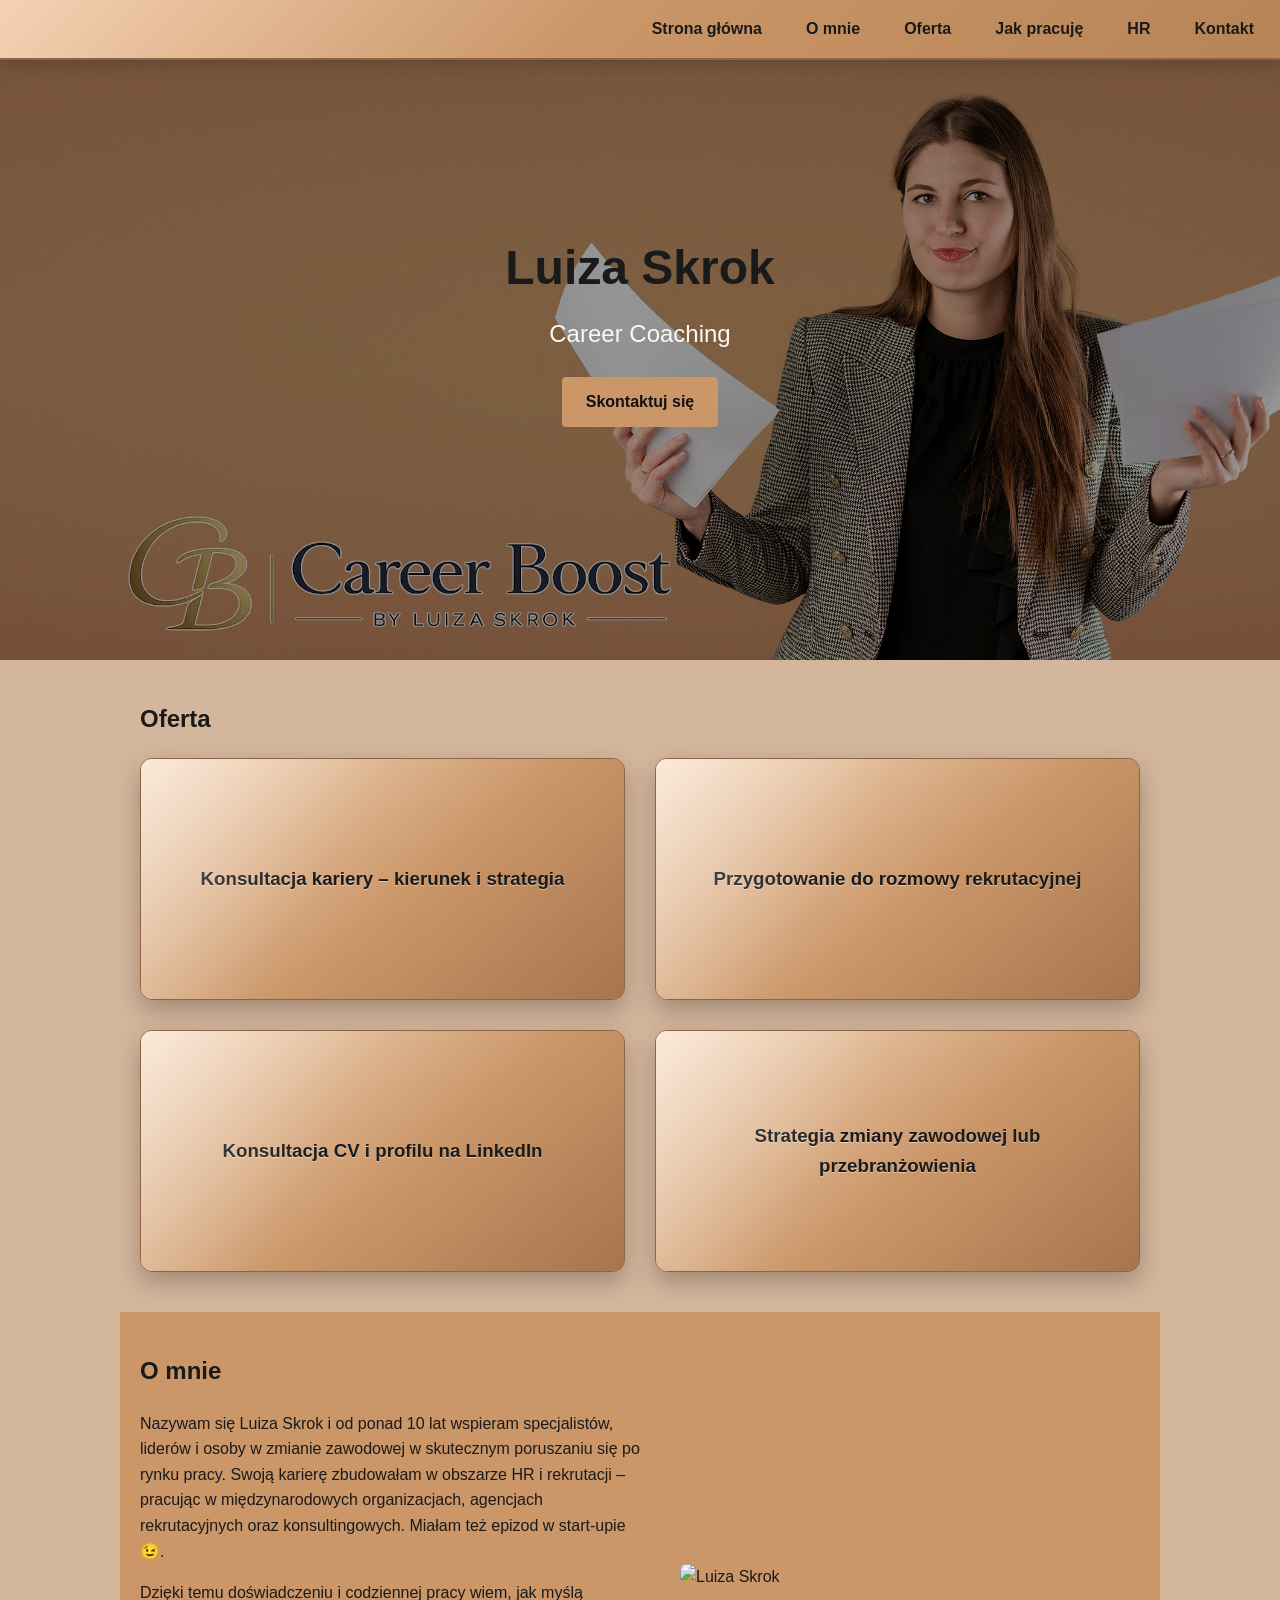
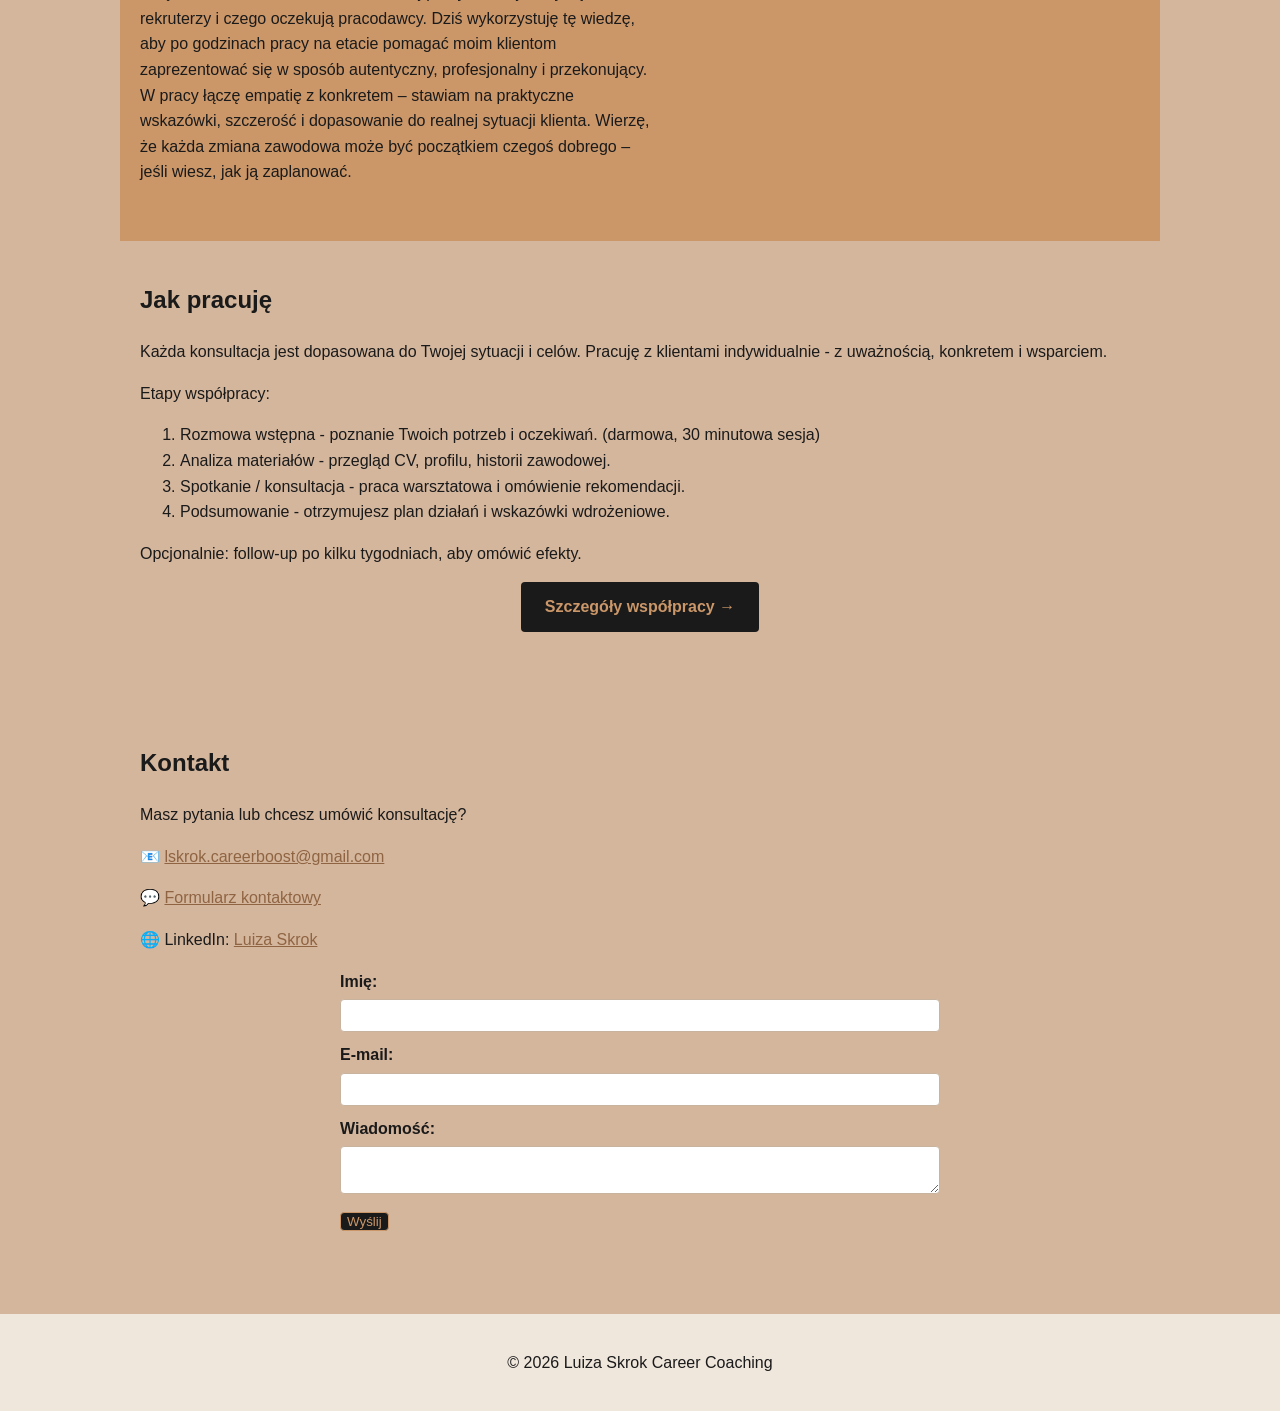
==== commit c7a19a76: "Upadate email" ====
--- a/index.html
+++ b/index.html
@@ -102,7 +102,7 @@
     <section id="contact">
         <h2>Kontakt</h2>
         <p>Masz pytania lub chcesz umówić konsultację?</p>
-        <p>📧 <a href="mailto:twojemail@domena.pl">twojemail@domena.pl</a></p>
+        <p>📧 <a href="mailto:lskrok.careerboost@gmail.com">lskrok.careerboost@gmail.com</a></p>
         <p>💬 <a href="#contact-form">Formularz kontaktowy</a></p>
         <p>🌐 LinkedIn: <a href="https://www.linkedin.com/in/luiza-skrok" target="_blank">Luiza Skrok</a></p>
         <form id="contact-form">
--- a/style.css
+++ b/style.css
@@ -1,3 +1,4 @@
+/* ===== GLOBAL STYLES ===== */
 html {
     scroll-behavior: smooth;
 }
@@ -7,15 +8,30 @@
     margin: 0;
     padding: 0;
     line-height: 1.6;
-    color: #303030;
-    background-color: #fafafa;
+    color: #1a1a1a;
+    background-color: #d4b69d;
     padding-top: 60px;
 }
 
-/* navigation */
+h1,
+h2,
+h3 {
+    color: #1a1a1a;
+}
+
+a {
+    color: #8f6442;
+}
+
+a:hover {
+    color: #cb9769;
+}
+
+/* ===== NAVIGATION ===== */
 nav {
-    background: #fff;
-    box-shadow: 0 2px 5px rgba(0,0,0,0.1);
+    background: linear-gradient(135deg, #f5d2b4 0%, #cb9769 45%, #b78457 100%);
+    box-shadow: 0 4px 14px rgba(0, 0, 0, 0.16);
+    border-bottom: 2px solid #8f6442;
     position: fixed;
     width: 100%;
     top: 0;
@@ -34,23 +50,29 @@
 }
 
 nav a {
-    color: #006d77;
+    color: #1a1a1a;
     text-decoration: none;
     font-weight: 600;
     font-size: 1rem;
+    padding: 6px 10px;
+    border-radius: 6px;
+    transition: color 0.2s ease, background-color 0.2s ease;
 }
 
 nav a:hover {
-    color: #023e8a;
-}
-
-/* hero banner */
+    color: #1a1a1a;
+    background-color: rgba(255, 250, 243, 0.55);
+}
+
+/* ===== HERO SECTION ===== */
 .hero {
-    background: url("assets/images/luiza.jpg") center/cover no-repeat;
-    color: #fff;
+    background: url("assets/images/Home_page_bar.jpg") center/cover no-repeat;
+    background-position: center 20%;
+    color: #fff7ee;
     text-align: center;
-    padding: 80px 20px;
+    padding: 0;
     position: relative;
+    min-height: 600px;
 }
 
 .hero::after {
@@ -69,37 +91,37 @@
     z-index: 1;
     max-width: 800px;
     margin: 0 auto;
-}
-
-.hero-logo {
-    margin-bottom: 0.25rem;
-    opacity: 0.85;
-    transition: opacity 0.3s ease;
-}
-
-.hero-logo img {
-    height: 2rem;
-    width: auto;
-    display: block;
-    margin: 0 auto;
-    filter: drop-shadow(0 2px 8px rgba(0, 0, 0, 0.3));
-}
-
-.hero-logo:hover {
-    opacity: 1;
+    padding: 170px 20px 0;
 }
 
 .hero h1 {
     font-size: 3rem;
-    margin-bottom: 0.5rem;
+    margin: 0 0 0.5rem;
 }
 
 .hero p {
     font-size: 1.5rem;
-    margin-bottom: 1.5rem;
-}
-
-/* layout for about section */
+    margin: 0 0 1.5rem;
+}
+
+
+
+/* ===== SECTIONS ===== */
+section {
+    padding: 40px 20px;
+    margin: 0 auto;
+    max-width: 1000px;
+}
+
+section h2 {
+    margin-top: 0;
+}
+
+.section-alt {
+    background: #cb9769;
+}
+
+/* ===== ABOUT SECTION ===== */
 .about-container {
     display: flex;
     flex-wrap: wrap;
@@ -120,158 +142,7 @@
     border-radius: 8px;
 }
 
-/* button styles */
-.btn-primary {
-    background: #00b4d8;
-    color: #fff;
-    padding: 14px 28px;
-    font-size: 1rem;
-}
-
-.btn-primary:hover {
-    background: #0096c7;
-}
-
-.section-alt {
-    background: #f4f4f4;
-}
-
-
-/* hero banner */
-.hero {
-    background: #006d77;
-    color: #fff;
-    text-align: center;
-    padding: 80px 20px;
-}
-.hero-subtitle {
-    font-size: 1.2rem;
-    margin: 1rem 0;
-}
-
-/* buttons */
-.btn {
-    display: inline-block;
-    padding: 12px 24px;
-    border-radius: 4px;
-    text-decoration: none;
-}
-.btn-primary {
-    background: #00b4d8;
-    color: #fff;
-}
-.btn-primary:hover {
-    background: #0096c7;
-}
-
-section {
-    padding: 40px 20px;
-    margin: 0 auto;
-    max-width: 1000px;
-}
-
-.section-alt {
-    background: #f4f4f4;
-}
-
-/* sections general styling */
-section {
-    padding: 40px 20px;
-    margin: 0 auto;
-    max-width: 1000px;
-}
-
-/* forms */
-form {
-    max-width: 600px;
-    margin: 0 auto;
-}
-
-label {
-    display: block;
-    margin-top: 10px;
-    font-weight: 600;
-}
-
-input, textarea, select {
-    width: 100%;
-    padding: 8px;
-    margin-top: 5px;
-    border: 1px solid #ccc;
-    border-radius: 4px;
-    box-sizing: border-box;
-    font-family: inherit;
-}
-
-input:focus, textarea:focus, select:focus {
-    outline: none;
-    border-color: #006d77;
-    box-shadow: 0 0 5px rgba(0, 109, 119, 0.3);
-}
-
-/* buttons */
-.btn {
-    display: inline-block;
-    padding: 12px 24px;
-    border-radius: 4px;
-    text-decoration: none;
-    border: none;
-    cursor: pointer;
-    font-weight: 600;
-    transition: background-color 0.3s ease;
-}
-
-.btn-primary {
-    background: #00b4d8;
-    color: #fff;
-}
-
-.btn-primary:hover {
-    background: #0096c7;
-}
-
-.btn-secondary {
-    background: #006d77;
-    color: #fff;
-}
-
-.btn-secondary:hover {
-    background: #004b57;
-}
-
-button {
-    margin-top: 10px;
-    padding: 10px 20px;
-    background-color: #333;
-    color: white;
-    border: none;
-    cursor: pointer;
-    border-radius: 4px;
-    transition: background-color 0.3s ease;
-}
-
-button:hover {
-    background-color: #555;
-}
-
-/* blockquotes */
-blockquote {
-    font-style: italic;
-    border-left: 4px solid #00b4d8;
-    margin: 20px auto;
-    max-width: 600px;
-    padding-left: 16px;
-}
-
-/* footer */
-footer {
-    text-align: center;
-    padding: 20px;
-    background-color: #f4f4f4;
-    margin-top: 40px;
-}
-
-/* feature cards */
+/* ===== FEATURE CARDS ===== */
 .features {
     display: grid;
     grid-template-columns: repeat(2, 1fr);
@@ -282,9 +153,10 @@
 .feature-card {
     perspective: 1000px;
     cursor: pointer;
-    background: #fff;
+    background: linear-gradient(140deg, #f5d2b4 0%, #cb9769 50%, #b78457 100%);
+    border: 1px solid #8f6442;
     border-radius: 12px;
-    box-shadow: 0 2px 8px rgba(0,0,0,0.1);
+    box-shadow: 0 10px 24px rgba(31, 20, 12, 0.28);
     overflow: hidden;
 }
 
@@ -315,14 +187,133 @@
 }
 
 .card-front {
-    background: #006d77;
-    color: #fff;
+    background: linear-gradient(140deg, #f8dfc7 0%, #cb9769 55%, #a7744d 100%);
+    color: #1a1a1a;
+    text-shadow: 0 1px 0 rgba(255, 250, 243, 0.45);
 }
 
 .card-back {
-    background: #006d77;
-    color: white;
+    background: linear-gradient(140deg, #efc7a4 0%, #b78457 100%);
+    color: #1a1a1a;
     transform: rotateY(180deg);
+}
+
+.card-front::before,
+.card-back::before {
+    content: "";
+    position: absolute;
+    inset: 0;
+    background: linear-gradient(120deg, rgba(255, 255, 255, 0.34) 0%, rgba(255, 255, 255, 0) 40%);
+    pointer-events: none;
+}
+
+/* ===== BUTTONS ===== */
+.btn {
+    display: inline-block;
+    padding: 12px 24px;
+    border-radius: 4px;
+    text-decoration: none;
+    border: none;
+    cursor: pointer;
+    font-weight: 600;
+    transition: background-color 0.3s ease;
+}
+
+.btn-primary {
+    background: #cb9769;
+    color: #111111;
+}
+
+.btn-primary:hover {
+    background: #b78457;
+}
+
+.btn-secondary {
+    background: #1a1a1a;
+    color: #cb9769;
+}
+
+.btn-secondary:hover {
+    background: #000000;
+}
+
+button {
+    margin-top: 10px;
+    background: #1a1a1a;
+    color: #cb9769;
+    border: 1px solid #cb9769;
+    cursor: pointer;
+    border-radius: 4px;
+    transition: background-color 0.3s ease;
+}
+
+button:hover {
+    background-color: #cb9769;
+    color: #111111;
+}
+
+/* ===== FORMS ===== */
+form {
+    max-width: 600px;
+    margin: 0 auto;
+}
+
+label {
+    display: block;
+    margin-top: 10px;
+    font-weight: 600;
+}
+
+input,
+textarea,
+select {
+    width: 100%;
+    padding: 8px;
+    margin-top: 5px;
+    border: 1px solid #c8b39f;
+    border-radius: 4px;
+    box-sizing: border-box;
+    font-family: inherit;
+}
+
+input:focus,
+textarea:focus,
+select:focus {
+    outline: none;
+    border-color: #cb9769;
+    box-shadow: 0 0 5px rgba(203, 151, 105, 0.35);
+}
+
+/* ===== BLOCKQUOTES ===== */
+blockquote {
+    font-style: italic;
+    border-left: 4px solid #cb9769;
+    margin: 20px auto;
+    max-width: 600px;
+    padding-left: 16px;
+}
+
+/* ===== FOOTER ===== */
+footer {
+    text-align: center;
+    padding: 20px;
+    background-color: #efe6dc;
+    margin-top: 40px;
+}
+
+/* ===== GRIDS ===== */
+.contact-grid {
+    display: grid;
+    grid-template-columns: 1fr 1fr;
+    gap: 2rem;
+    margin: 2rem 0;
+}
+
+.articles-grid {
+    display: grid;
+    grid-template-columns: 1fr 1fr;
+    gap: 2rem;
+    margin: 2rem 0;
 }
 
 /* ===== RESPONSIVE DESIGN ===== */
@@ -333,7 +324,7 @@
         padding-top: 50px;
     }
 
-    /* Navigation - adapt for smaller screens */
+    /* Navigation */
     nav {
         flex-wrap: wrap;
         padding: 0;
@@ -350,32 +341,23 @@
         font-size: 0.85rem;
     }
 
-    /* Hero section - reduce padding and font sizes */
+    /* Hero section */
     .hero {
-        padding: 60px 15px;
-    }
-
-    .hero-logo img {
-        height: 1.5rem;
-    }
-
-    .hero h1 {
-        font-size: 2rem;
-        margin-bottom: 0.25rem;
-    }
-
-    .hero p {
-        font-size: 1.1rem;
-        margin-bottom: 1rem;
-    }
-
-    /* Sections - reduce padding */
+        padding: 0;
+        min-height: 250px;
+    }
+
+    .hero-content {
+        padding: 70px 15px 0;
+    }
+
+    /* Sections */
     section {
         padding: 30px 15px;
         max-width: 100%;
     }
 
-    /* About section - stack layout */
+    /* About section */
     .about-container {
         gap: 15px;
     }
@@ -390,11 +372,10 @@
         order: 2;
     }
 
-    /* Feature cards - single column on tablet */
+    /* Feature cards */
     .features {
         grid-template-columns: 1fr;
         gap: 20px;
-        padding: 0;
     }
 
     .card-inner {
@@ -406,25 +387,33 @@
         font-size: 0.95rem;
     }
 
-    /* Button sizing */
+    /* Buttons */
     .btn {
         padding: 10px 20px;
         font-size: 0.9rem;
     }
 
-    /* Form improvements */
+    /* Forms */
     form {
         max-width: 100%;
     }
 
-    input, textarea, select {
+    input,
+    textarea,
+    select {
         padding: 10px;
-        font-size: 16px; /* Prevents zoom on iOS */
-    }
-
-    /* Contact page grid */
-    [style*="grid-template-columns: 1fr 1fr"] {
-        grid-template-columns: 1fr !important;
+        font-size: 16px;
+    }
+
+    /* Grids */
+    .contact-grid {
+        grid-template-columns: 1fr;
+        gap: 1.5rem;
+    }
+
+    .articles-grid {
+        grid-template-columns: 1fr;
+        gap: 1.5rem;
     }
 }
 
@@ -434,7 +423,7 @@
         padding-top: 45px;
     }
 
-    /* Fixed nav adjustment */
+    /* Navigation */
     nav {
         position: fixed;
         width: 100%;
@@ -456,25 +445,11 @@
 
     /* Hero section */
     .hero {
-        padding: 40px 10px;
-    }
-
-    .hero-logo img {
-        height: 1.2rem;
-    }
-
-    .hero h1 {
-        font-size: 1.5rem;
-        margin-bottom: 0.25rem;
-    }
-
-    .hero p {
-        font-size: 0.95rem;
-        margin-bottom: 0.75rem;
-    }
-
-    .hero-subtitle {
-        font-size: 1rem;
+        min-height: 200px;
+    }
+
+    .hero-content {
+        padding: 55px 10px 0;
     }
 
     /* Sections */
@@ -484,7 +459,6 @@
 
     section h2 {
         font-size: 1.5rem;
-        margin-top: 0;
         margin-bottom: 1rem;
     }
 
@@ -493,7 +467,7 @@
         margin-bottom: 0.5rem;
     }
 
-    /* Typography adjustments */
+    /* Typography */
     p {
         font-size: 0.95rem;
         line-height: 1.5;
@@ -509,7 +483,7 @@
         box-sizing: border-box;
     }
 
-    /* Features cards */
+    /* Feature cards */
     .features {
         gap: 15px;
     }
@@ -529,7 +503,9 @@
     }
 
     /* Forms */
-    input, textarea, select {
+    input,
+    textarea,
+    select {
         padding: 12px 8px;
         font-size: 16px;
         margin-top: 8px;
@@ -541,7 +517,8 @@
     }
 
     /* Lists */
-    ul, ol {
+    ul,
+    ol {
         padding-left: 1.5rem;
         font-size: 0.95rem;
     }
@@ -554,12 +531,6 @@
     footer {
         padding: 15px 10px;
         font-size: 0.85rem;
-    }
-
-    /* Inline styles fixes for contact page */
-    [style*="display: grid"], 
-    [style*="display: flex"] {
-        display: block !important;
     }
 }
 
@@ -575,7 +546,7 @@
     }
 
     .hero-logo img {
-        height: 1rem;
+        height: 20rem;
     }
 
     .hero h1 {
@@ -591,31 +562,3 @@
         font-size: 0.8rem;
     }
 }
-
-/* Contact page grid responsive */
-.contact-grid {
-    display: grid;
-    grid-template-columns: 1fr 1fr;
-    gap: 2rem;
-    margin: 2rem 0;
-}
-
-/* Articles grid responsive */
-.articles-grid {
-    display: grid;
-    grid-template-columns: 1fr 1fr;
-    gap: 2rem;
-    margin: 2rem 0;
-}
-
-@media (max-width: 768px) {
-    .contact-grid {
-        grid-template-columns: 1fr;
-        gap: 1.5rem;
-    }
-
-    .articles-grid {
-        grid-template-columns: 1fr;
-        gap: 1.5rem;
-    }
-}
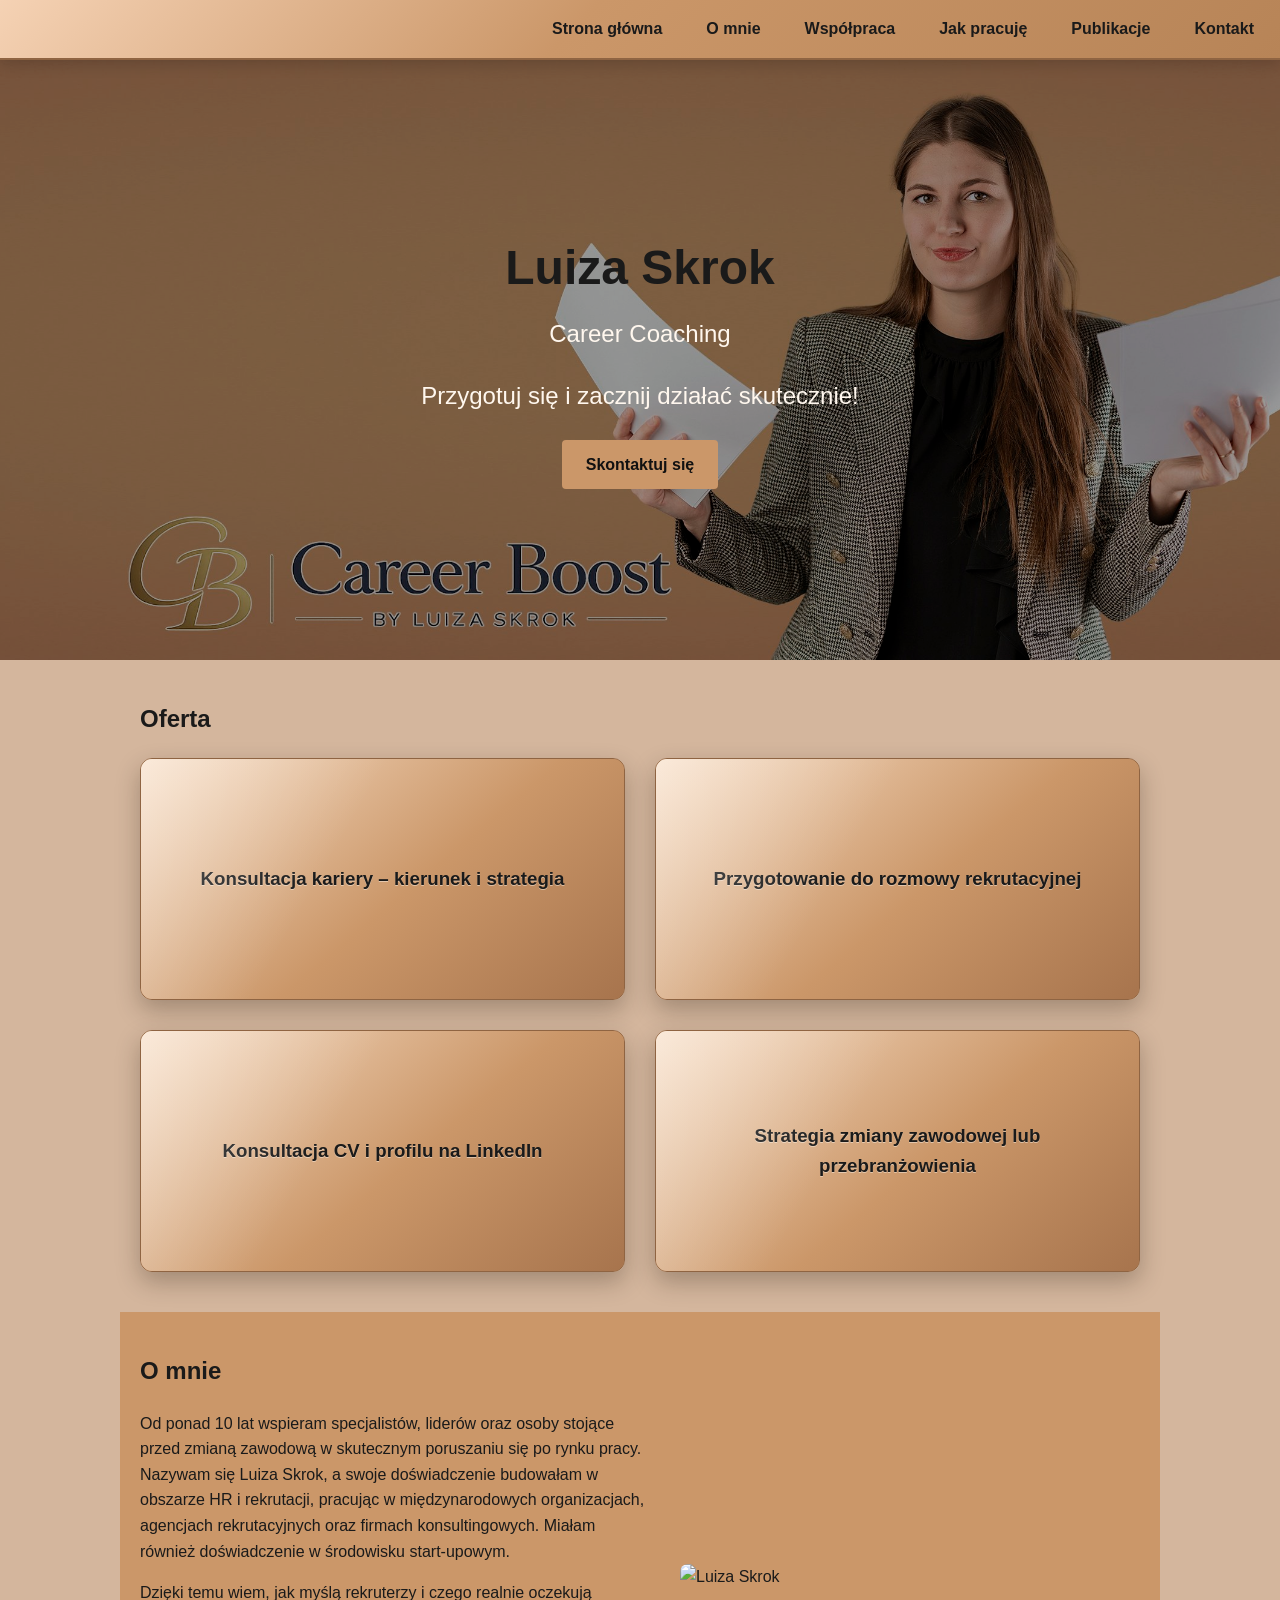
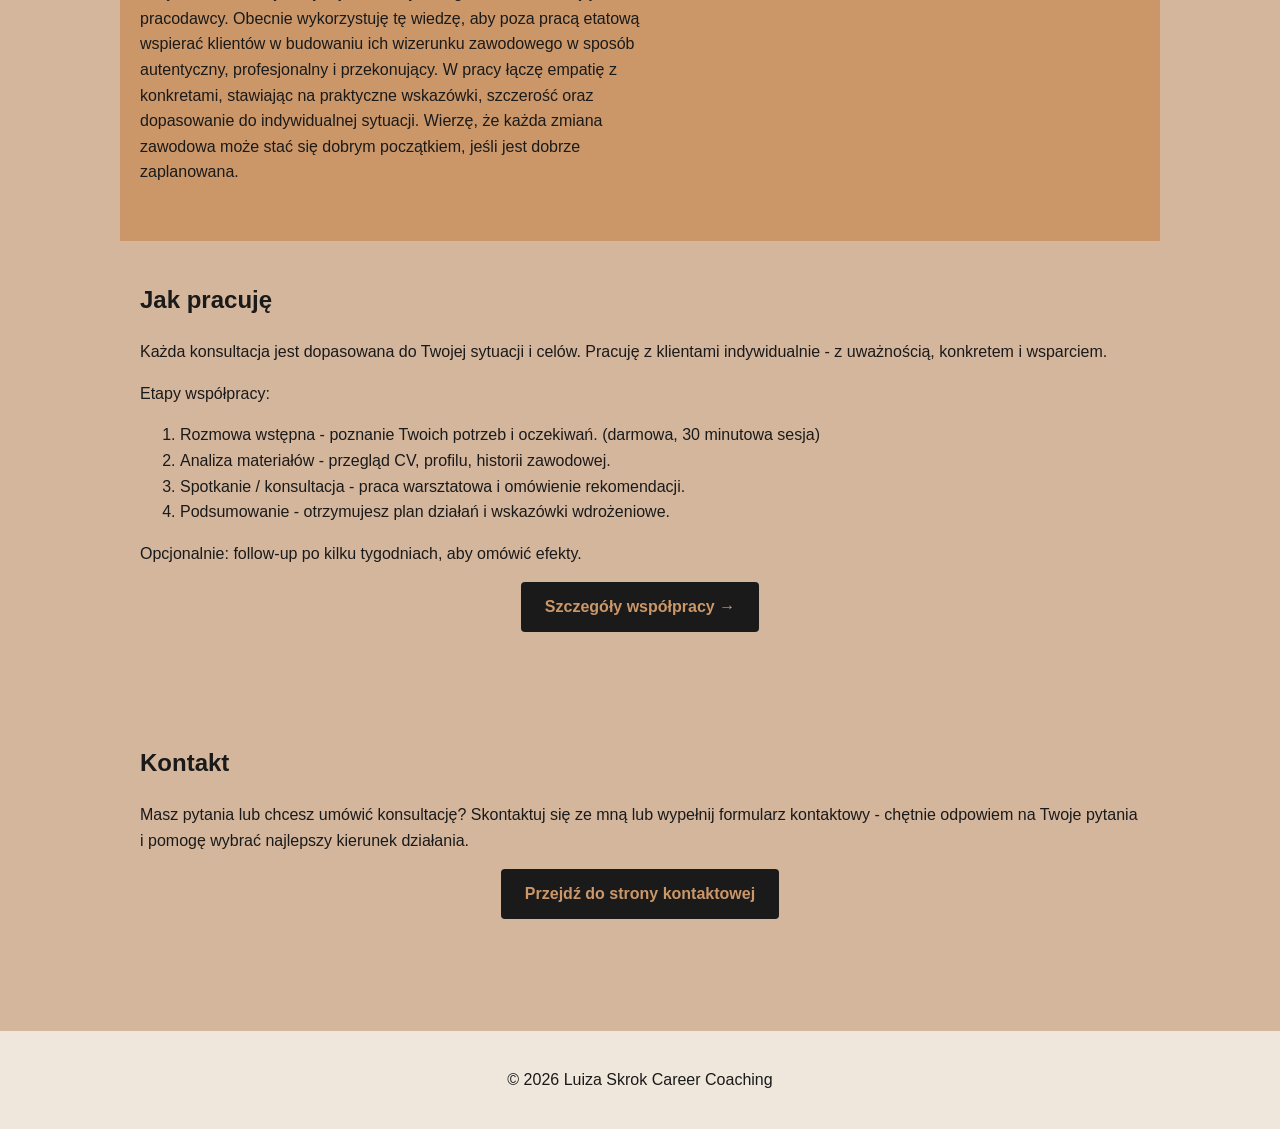
==== commit 5ff5c234: "Add Luiza remarks" ====
--- a/index.html
+++ b/index.html
@@ -11,9 +11,9 @@
         <ul>
             <li><a href="index.html">Strona główna</a></li>
             <li><a href="pages/about.html">O mnie</a></li>
-            <li><a href="pages/services.html">Oferta</a></li>
+            <li><a href="pages/services.html">Współpraca</a></li>
             <li><a href="pages/collaboration.html">Jak pracuję</a></li>
-            <li><a href="pages/hr.html">HR</a></li>
+            <li><a href="pages/hr.html">Publikacje</a></li>
             <li><a href="pages/contact.html">Kontakt</a></li>
         </ul>
     </nav>
@@ -22,6 +22,7 @@
         <div class="hero-content">
             <h1>Luiza Skrok</h1>
             <p>Career Coaching</p>
+            <p>Przygotuj się i zacznij działać skutecznie!</p>
             <a href="pages/contact.html" class="btn btn-primary">Skontaktuj się</a>
         </div>
     </header>
@@ -76,9 +77,9 @@
         <div class="about-container">
             <div class="about-text">
                 <h2>O mnie</h2>
-                <p>Nazywam się Luiza Skrok i od ponad 10 lat wspieram specjalistów, liderów i osoby w zmianie zawodowej w skutecznym poruszaniu się po rynku pracy. Swoją karierę zbudowałam w obszarze HR i rekrutacji – pracując w międzynarodowych organizacjach, agencjach rekrutacyjnych oraz konsultingowych. Miałam też epizod w start-upie 😉.</p>
-                <p>Dzięki temu doświadczeniu i codziennej pracy wiem, jak myślą rekruterzy i czego oczekują pracodawcy. Dziś wykorzystuję tę wiedzę, aby po godzinach pracy na etacie pomagać moim klientom zaprezentować się w sposób autentyczny, profesjonalny i przekonujący. W pracy łączę empatię z konkretem – stawiam na praktyczne wskazówki, szczerość i dopasowanie do realnej sytuacji klienta. Wierzę, że każda zmiana zawodowa może być początkiem czegoś dobrego – jeśli wiesz, jak ją zaplanować.</p>
-            </div>
+                <p>Od ponad 10 lat wspieram specjalistów, liderów oraz osoby stojące przed zmianą zawodową w skutecznym poruszaniu się po rynku pracy. Nazywam się Luiza Skrok, a swoje doświadczenie budowałam w obszarze HR i rekrutacji, pracując w międzynarodowych organizacjach, agencjach rekrutacyjnych oraz firmach konsultingowych. Miałam również doświadczenie w środowisku start-upowym.</p>
+                <p>Dzięki temu wiem, jak myślą rekruterzy i czego realnie oczekują pracodawcy. Obecnie wykorzystuję tę wiedzę, aby poza pracą etatową wspierać klientów w budowaniu ich wizerunku zawodowego w sposób autentyczny, profesjonalny i przekonujący. W pracy łączę empatię z konkretami, stawiając na praktyczne wskazówki, szczerość oraz dopasowanie do indywidualnej sytuacji. Wierzę, że każda zmiana zawodowa może stać się dobrym początkiem, jeśli jest dobrze zaplanowana.</p>
+             </div>
             <div class="about-image">
                 <img src="assets/images/luiza.jpg" alt="Luiza Skrok" />
             </div>
@@ -101,22 +102,8 @@
 
     <section id="contact">
         <h2>Kontakt</h2>
-        <p>Masz pytania lub chcesz umówić konsultację?</p>
-        <p>📧 <a href="mailto:lskrok.careerboost@gmail.com">lskrok.careerboost@gmail.com</a></p>
-        <p>💬 <a href="#contact-form">Formularz kontaktowy</a></p>
-        <p>🌐 LinkedIn: <a href="https://www.linkedin.com/in/luiza-skrok" target="_blank">Luiza Skrok</a></p>
-        <form id="contact-form">
-            <label for="name">Imię:</label>
-            <input type="text" id="name" name="name" required>
-
-            <label for="email">E-mail:</label>
-            <input type="email" id="email" name="email" required>
-
-            <label for="message">Wiadomość:</label>
-            <textarea id="message" name="message" required></textarea>
-
-            <button type="submit">Wyślij</button>
-        </form>
+        <p>Masz pytania lub chcesz umówić konsultację? Skontaktuj się ze mną lub wypełnij formularz kontaktowy - chętnie odpowiem na Twoje pytania i pomogę wybrać najlepszy kierunek działania.</p>
+        <p style="text-align: center; margin-bottom: 2rem;"><a href="pages/contact.html" class="btn btn-secondary">Przejdź do strony kontaktowej</a></p>
     </section>
 
     <footer>
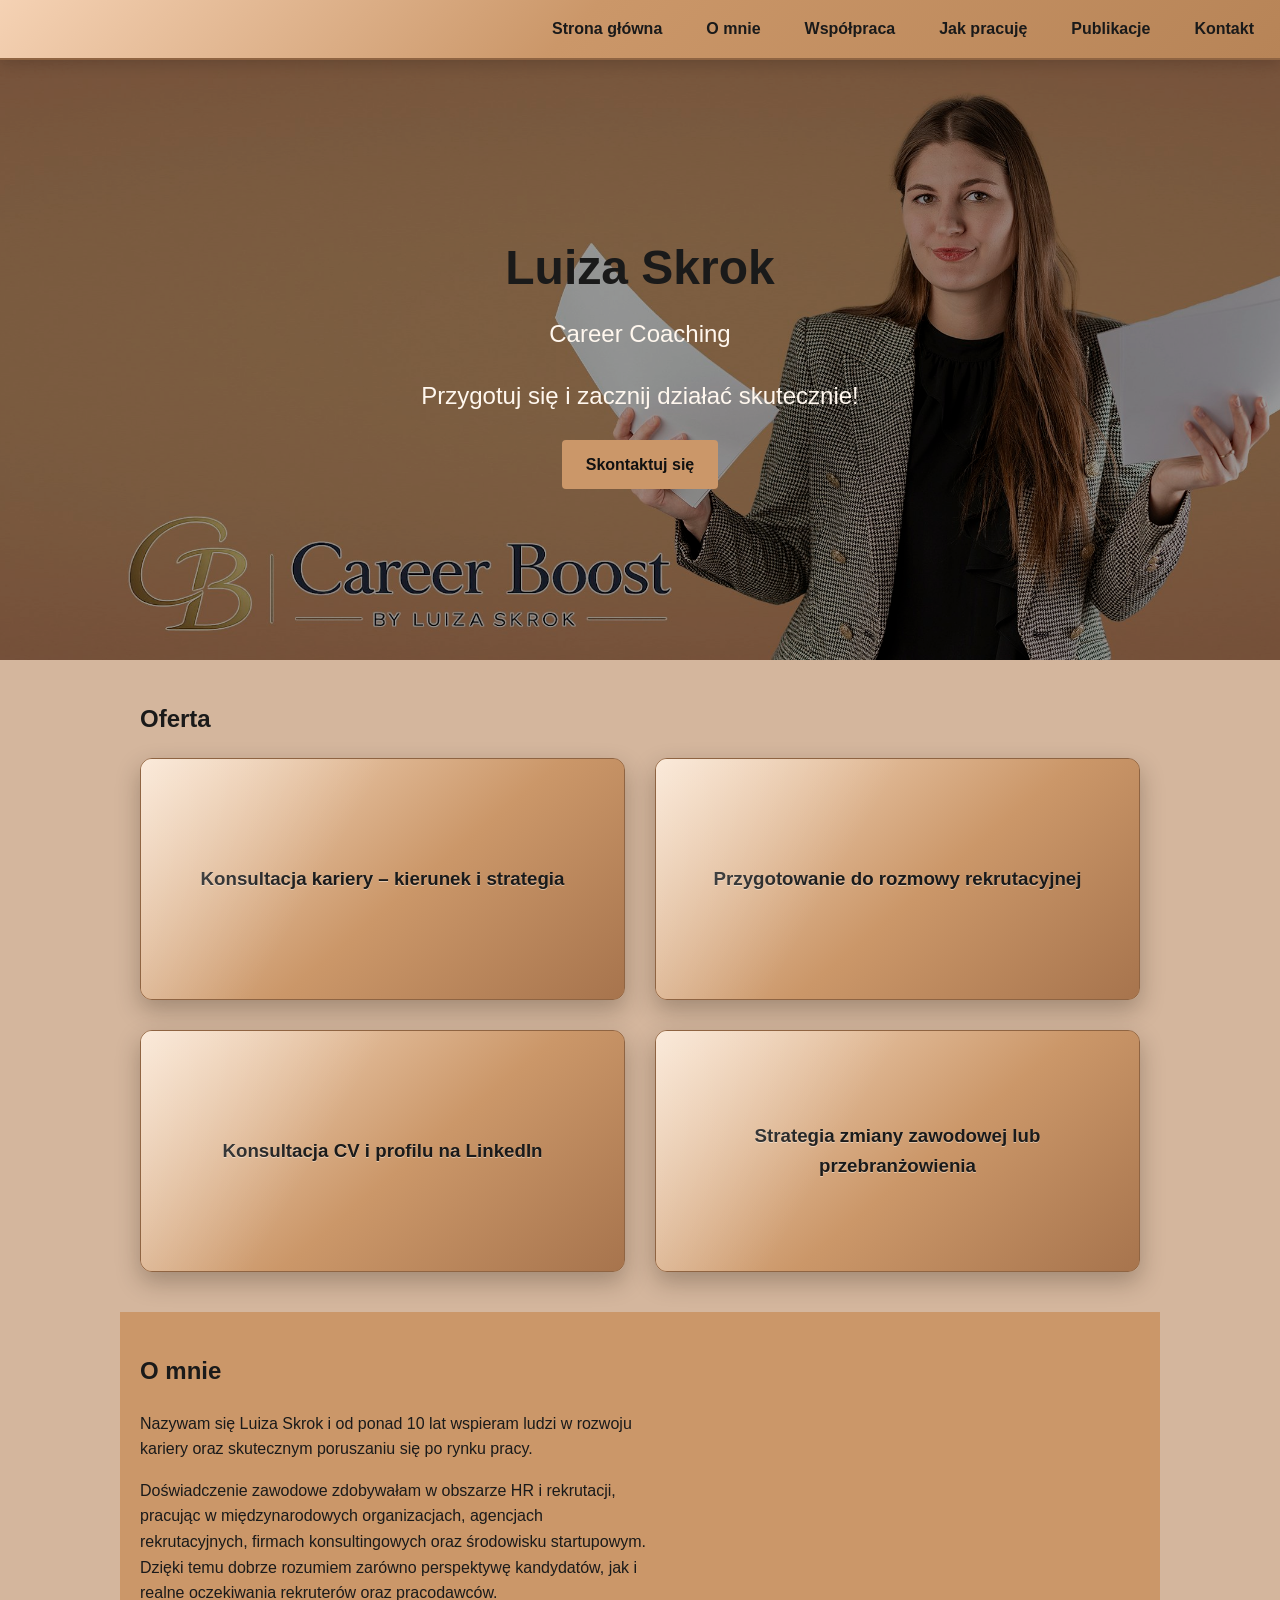
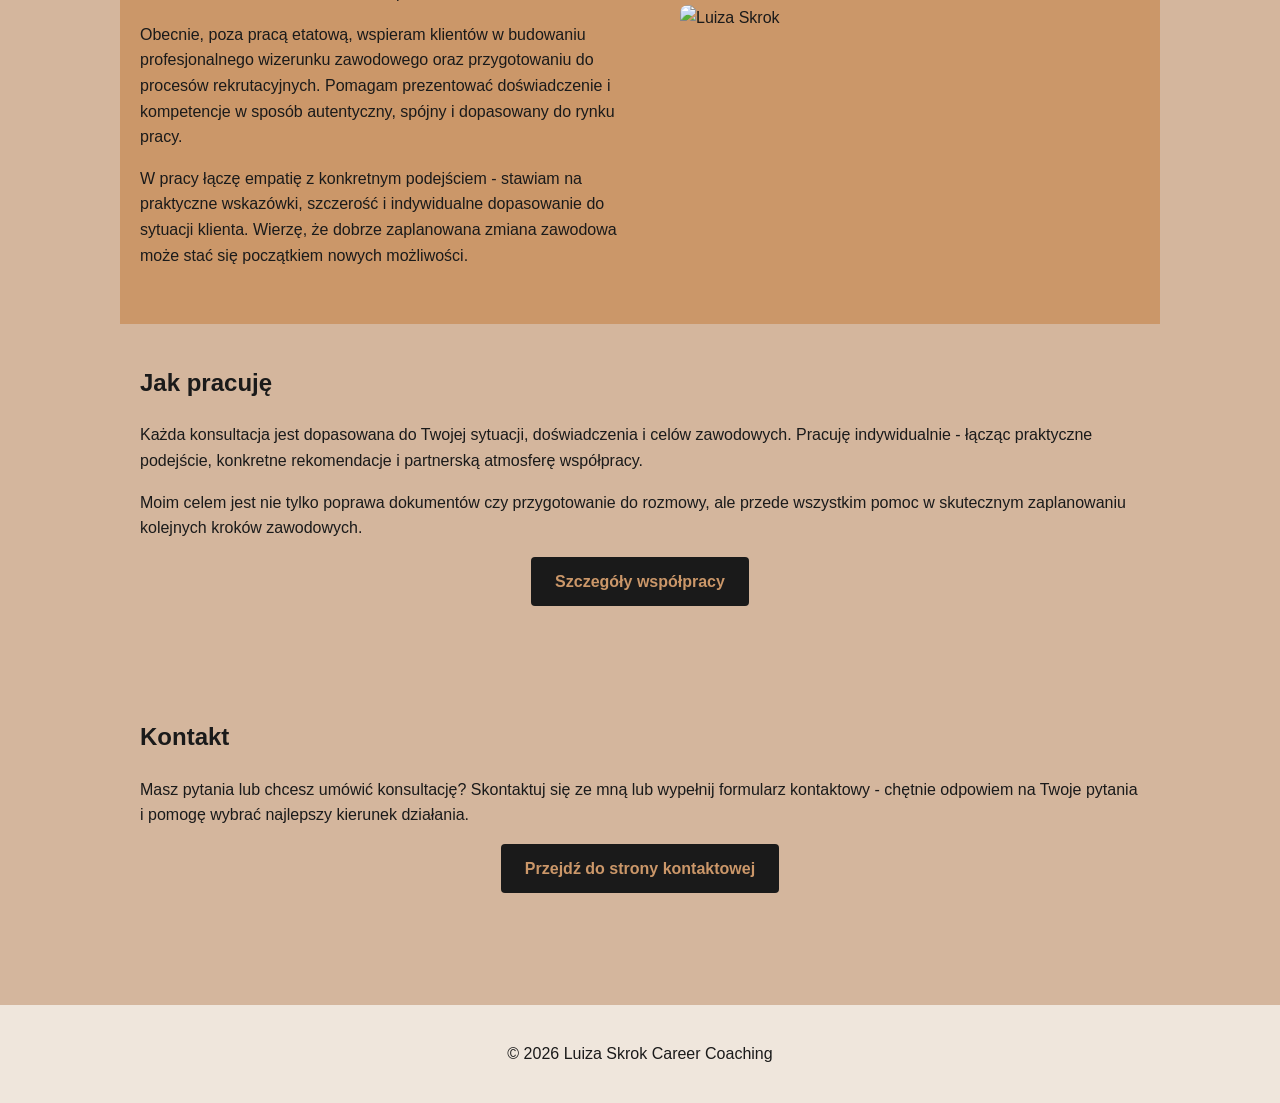
==== commit 9d9dea18: "styling changes" ====
--- a/index.html
+++ b/index.html
@@ -77,9 +77,11 @@
         <div class="about-container">
             <div class="about-text">
                 <h2>O mnie</h2>
-                <p>Od ponad 10 lat wspieram specjalistów, liderów oraz osoby stojące przed zmianą zawodową w skutecznym poruszaniu się po rynku pracy. Nazywam się Luiza Skrok, a swoje doświadczenie budowałam w obszarze HR i rekrutacji, pracując w międzynarodowych organizacjach, agencjach rekrutacyjnych oraz firmach konsultingowych. Miałam również doświadczenie w środowisku start-upowym.</p>
-                <p>Dzięki temu wiem, jak myślą rekruterzy i czego realnie oczekują pracodawcy. Obecnie wykorzystuję tę wiedzę, aby poza pracą etatową wspierać klientów w budowaniu ich wizerunku zawodowego w sposób autentyczny, profesjonalny i przekonujący. W pracy łączę empatię z konkretami, stawiając na praktyczne wskazówki, szczerość oraz dopasowanie do indywidualnej sytuacji. Wierzę, że każda zmiana zawodowa może stać się dobrym początkiem, jeśli jest dobrze zaplanowana.</p>
-             </div>
+                <p>Nazywam się Luiza Skrok i od ponad 10 lat wspieram ludzi w rozwoju kariery oraz skutecznym poruszaniu się po rynku pracy.</p>
+                <p>Doświadczenie zawodowe zdobywałam w obszarze HR i rekrutacji, pracując w międzynarodowych organizacjach, agencjach rekrutacyjnych, firmach konsultingowych oraz środowisku startupowym. Dzięki temu dobrze rozumiem zarówno perspektywę kandydatów, jak i realne oczekiwania rekruterów oraz pracodawców.</p>
+                <p>Obecnie, poza pracą etatową, wspieram klientów w budowaniu profesjonalnego wizerunku zawodowego oraz przygotowaniu do procesów rekrutacyjnych. Pomagam prezentować doświadczenie i kompetencje w sposób autentyczny, spójny i dopasowany do rynku pracy.</p>
+                <p>W pracy łączę empatię z konkretnym podejściem - stawiam na praktyczne wskazówki, szczerość i indywidualne dopasowanie do sytuacji klienta. Wierzę, że dobrze zaplanowana zmiana zawodowa może stać się początkiem nowych możliwości.</p>
+            </div>
             <div class="about-image">
                 <img src="assets/images/luiza.jpg" alt="Luiza Skrok" />
             </div>
@@ -88,16 +90,11 @@
 
     <section id="collaboration">
         <h2>Jak pracuję</h2>
-        <p>Każda konsultacja jest dopasowana do Twojej sytuacji i celów. Pracuję z klientami indywidualnie - z uważnością, konkretem i wsparciem.</p>
-        <p>Etapy współpracy:</p>
-        <ol>
-            <li>Rozmowa wstępna - poznanie Twoich potrzeb i oczekiwań. (darmowa, 30 minutowa sesja)</li>
-            <li>Analiza materiałów - przegląd CV, profilu, historii zawodowej.</li>
-            <li>Spotkanie / konsultacja - praca warsztatowa i omówienie rekomendacji.</li>
-            <li>Podsumowanie - otrzymujesz plan działań i wskazówki wdrożeniowe.</li>
-        </ol>
-        <p>Opcjonalnie: follow-up po kilku tygodniach, aby omówić efekty.</p>
-        <p style="text-align: center; margin-bottom: 2rem;"><a href="pages/collaboration.html" class="btn btn-secondary">Szczegóły współpracy →</a></p>
+
+
+        <p>Każda konsultacja jest dopasowana do Twojej sytuacji, doświadczenia i celów zawodowych. Pracuję indywidualnie - łącząc praktyczne podejście, konkretne rekomendacje i partnerską atmosferę współpracy.</p>
+        <p>Moim celem jest nie tylko poprawa dokumentów czy przygotowanie do rozmowy, ale przede wszystkim pomoc w skutecznym zaplanowaniu kolejnych kroków zawodowych.</p>
+        <p style="text-align: center; margin-bottom: 2rem;"><a href="pages/collaboration.html" class="btn btn-secondary">Szczegóły współpracy</a></p>
     </section>
 
     <section id="contact">
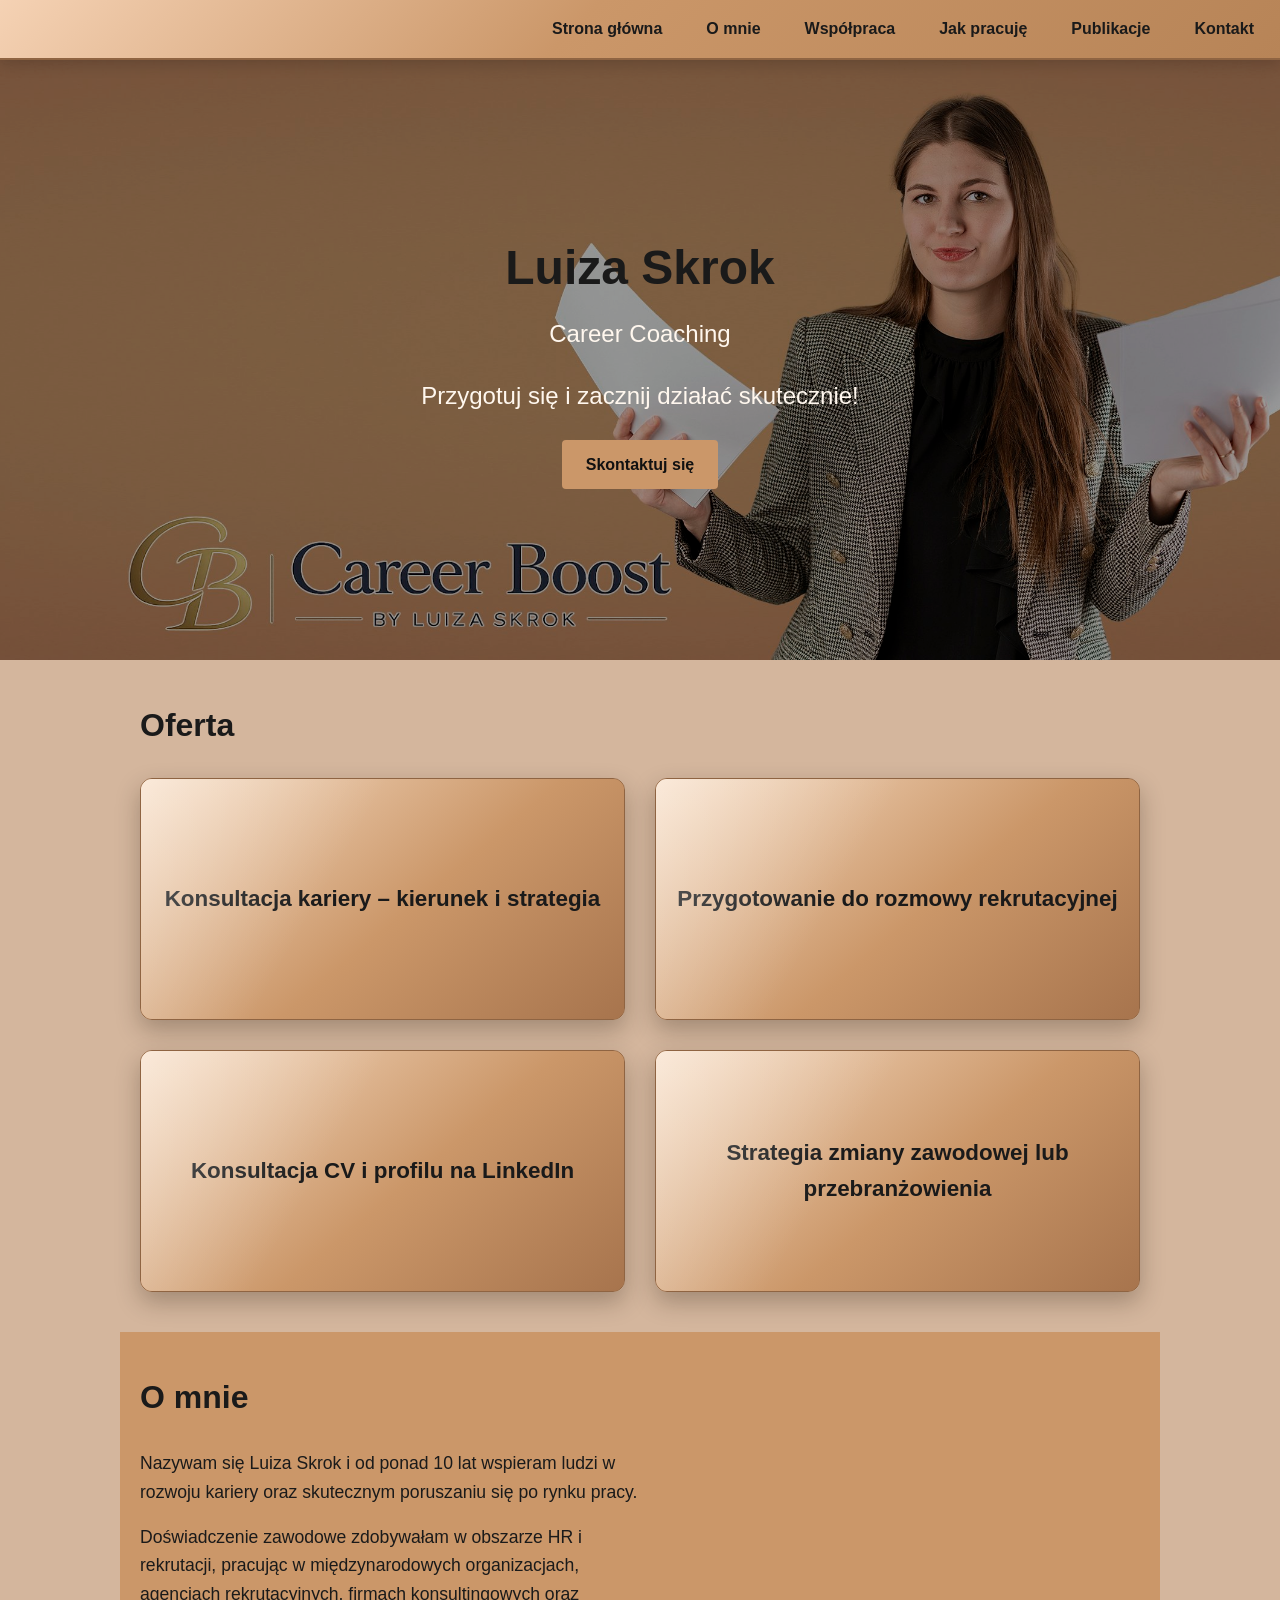
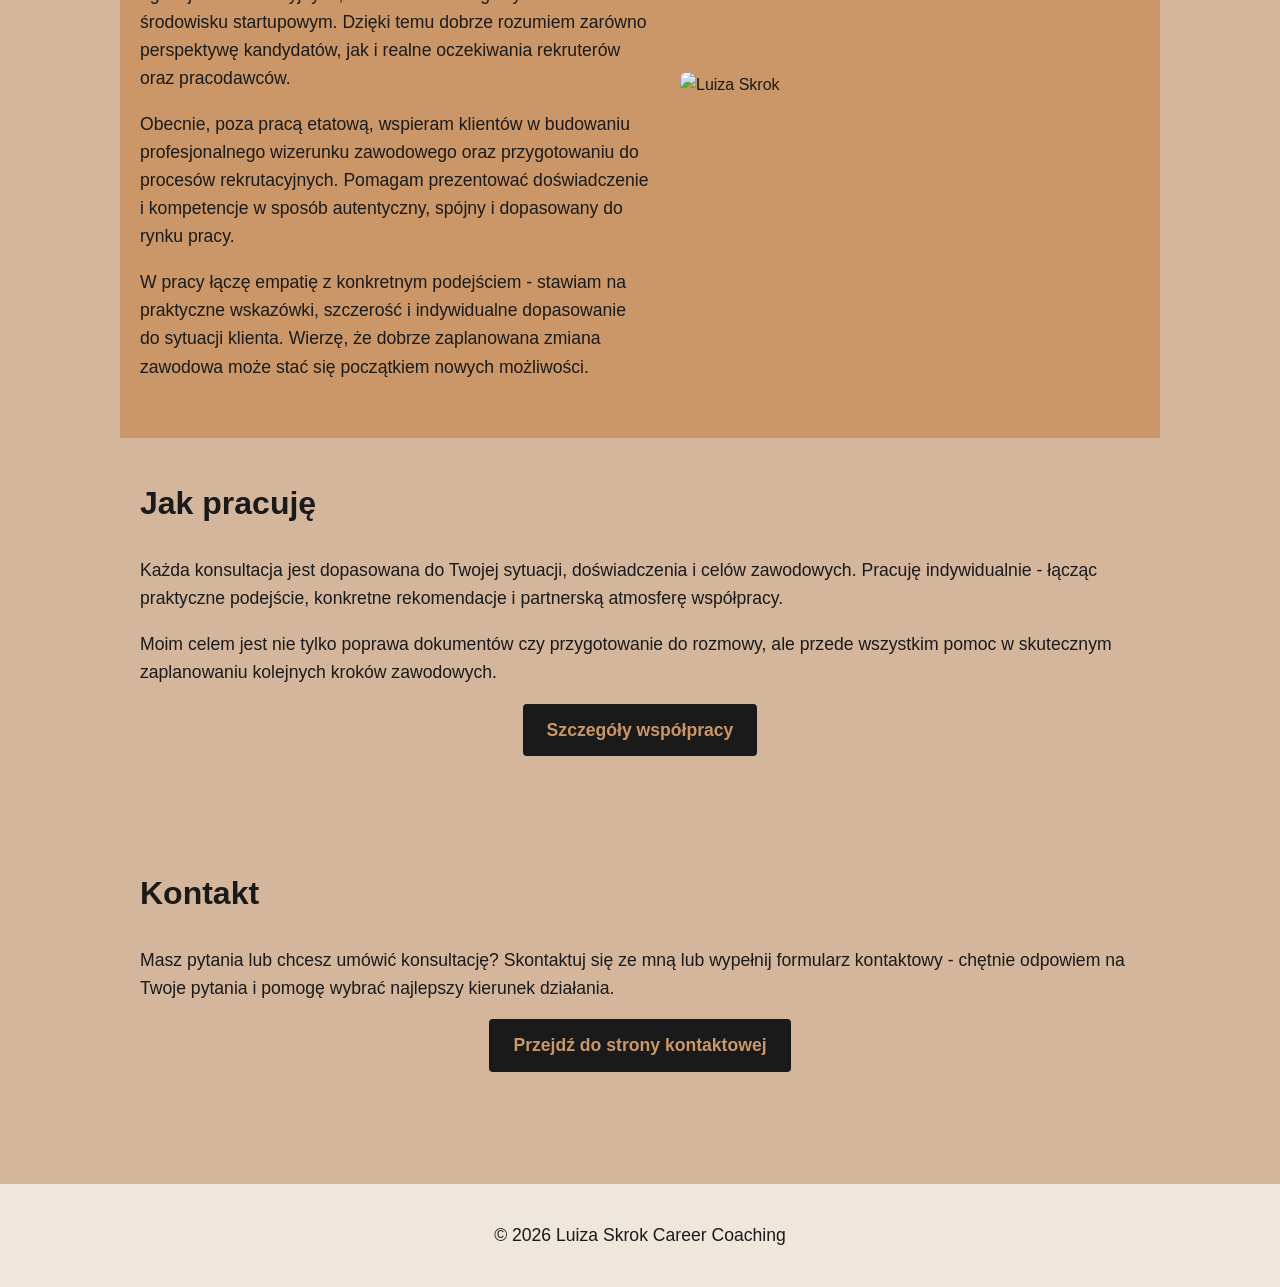
==== commit f765e113: "Add mobile" ====
--- a/index.html
+++ b/index.html
@@ -4,6 +4,11 @@
     <meta charset="UTF-8">
     <meta name="viewport" content="width=device-width, initial-scale=1.0">
     <title>Luiza Skrok Career Coaching</title>
+    <script>
+      if (window.innerWidth < 768) {
+        window.location.href = '/mobile.html';
+      }
+    </script>
     <link rel="stylesheet" href="style.css?v=1">
 </head>
 <body>
--- a/style.css
+++ b/style.css
@@ -1,6 +1,10 @@
 /* ===== GLOBAL STYLES ===== */
 html {
     scroll-behavior: smooth;
+}
+
+:root {
+    --nav-height: 60px;
 }
 
 body {
@@ -10,12 +14,10 @@
     line-height: 1.6;
     color: #1a1a1a;
     background-color: #d4b69d;
-    padding-top: 60px;
-}
-
-h1,
-h2,
-h3 {
+    padding-top: var(--nav-height);
+}
+
+h1, h2, h3 {
     color: #1a1a1a;
 }
 
@@ -70,7 +72,6 @@
     background-position: center 20%;
     color: #fff7ee;
     text-align: center;
-    padding: 0;
     position: relative;
     min-height: 600px;
 }
@@ -78,10 +79,7 @@
 .hero::after {
     content: "";
     position: absolute;
-    top: 0;
-    left: 0;
-    width: 100%;
-    height: 100%;
+    inset: 0;
     background: rgba(0, 0, 0, 0.4);
     z-index: 0;
 }
@@ -95,16 +93,14 @@
 }
 
 .hero h1 {
-    font-size: 3rem;
+    font-size: clamp(1.4rem, 4vw, 3rem);
     margin: 0 0 0.5rem;
 }
 
 .hero p {
-    font-size: 1.5rem;
+    font-size: clamp(0.95rem, 2.5vw, 1.5rem);
     margin: 0 0 1.5rem;
 }
-
-
 
 /* ===== SECTIONS ===== */
 section {
@@ -147,7 +143,6 @@
     display: grid;
     grid-template-columns: repeat(2, 1fr);
     gap: 30px;
-    padding: 0;
 }
 
 .feature-card {
@@ -158,6 +153,7 @@
     border-radius: 12px;
     box-shadow: 0 10px 24px rgba(31, 20, 12, 0.28);
     overflow: hidden;
+    -webkit-tap-highlight-color: transparent;
 }
 
 .card-inner {
@@ -188,13 +184,10 @@
 
 .card-front {
     background: linear-gradient(140deg, #f8dfc7 0%, #cb9769 55%, #a7744d 100%);
-    color: #1a1a1a;
-    text-shadow: 0 1px 0 rgba(255, 250, 243, 0.45);
 }
 
 .card-back {
     background: linear-gradient(140deg, #efc7a4 0%, #b78457 100%);
-    color: #1a1a1a;
     transform: rotateY(180deg);
 }
 
@@ -203,7 +196,7 @@
     content: "";
     position: absolute;
     inset: 0;
-    background: linear-gradient(120deg, rgba(255, 255, 255, 0.34) 0%, rgba(255, 255, 255, 0) 40%);
+    background: linear-gradient(120deg, rgba(255,255,255,0.34) 0%, rgba(255,255,255,0) 40%);
     pointer-events: none;
 }
 
@@ -221,7 +214,7 @@
 
 .btn-primary {
     background: #cb9769;
-    color: #111111;
+    color: #111;
 }
 
 .btn-primary:hover {
@@ -234,7 +227,7 @@
 }
 
 .btn-secondary:hover {
-    background: #000000;
+    background: #000;
 }
 
 button {
@@ -244,12 +237,11 @@
     border: 1px solid #cb9769;
     cursor: pointer;
     border-radius: 4px;
-    transition: background-color 0.3s ease;
 }
 
 button:hover {
     background-color: #cb9769;
-    color: #111111;
+    color: #111;
 }
 
 /* ===== FORMS ===== */
@@ -279,12 +271,12 @@
 input:focus,
 textarea:focus,
 select:focus {
+    border-color: #cb9769;
+    box-shadow: 0 0 5px rgba(203,151,105,0.35);
     outline: none;
-    border-color: #cb9769;
-    box-shadow: 0 0 5px rgba(203, 151, 105, 0.35);
-}
-
-/* ===== BLOCKQUOTES ===== */
+}
+
+/* ===== BLOCKQUOTE ===== */
 blockquote {
     font-style: italic;
     border-left: 4px solid #cb9769;
@@ -302,48 +294,50 @@
 }
 
 /* ===== GRIDS ===== */
-.contact-grid {
-    display: grid;
-    grid-template-columns: 1fr 1fr;
-    gap: 2rem;
-    margin: 2rem 0;
-}
-
+.contact-grid,
 .articles-grid {
     display: grid;
     grid-template-columns: 1fr 1fr;
     gap: 2rem;
-    margin: 2rem 0;
+}
+
+/* ===== FLUID TYPOGRAPHY ===== */
+h1 {
+    font-size: clamp(1.4rem, 4vw, 3rem);
+}
+
+h2 {
+    font-size: clamp(1.2rem, 3vw, 2rem);
+}
+
+h3 {
+    font-size: clamp(1rem, 2.5vw, 1.4rem);
+}
+
+p {
+    font-size: clamp(0.95rem, 2.2vw, 1.1rem);
 }
 
 /* ===== RESPONSIVE DESIGN ===== */
 
-/* Tablet and smaller screens (768px and below) */
+/* TABLET */
 @media (max-width: 768px) {
-    body {
-        padding-top: 50px;
-    }
-
-    /* Navigation */
-    nav {
-        flex-wrap: wrap;
-        padding: 0;
+
+    :root {
+        --nav-height: 50px;
     }
 
     nav ul {
+        justify-content: center;
         gap: 0.75rem;
         padding: 0.5rem;
-        justify-content: center;
-        width: 100%;
     }
 
     nav a {
         font-size: 0.85rem;
     }
 
-    /* Hero section */
     .hero {
-        padding: 0;
         min-height: 250px;
     }
 
@@ -351,28 +345,11 @@
         padding: 70px 15px 0;
     }
 
-    /* Sections */
     section {
         padding: 30px 15px;
         max-width: 100%;
     }
 
-    /* About section */
-    .about-container {
-        gap: 15px;
-    }
-
-    .about-text {
-        flex: 1 1 100%;
-        order: 1;
-    }
-
-    .about-image {
-        flex: 1 1 100%;
-        order: 2;
-    }
-
-    /* Feature cards */
     .features {
         grid-template-columns: 1fr;
         gap: 20px;
@@ -382,160 +359,72 @@
         height: 200px;
     }
 
-    .card-front h3,
-    .card-back p {
-        font-size: 0.95rem;
-    }
-
-    /* Buttons */
-    .btn {
-        padding: 10px 20px;
-        font-size: 0.9rem;
-    }
-
-    /* Forms */
-    form {
-        max-width: 100%;
+    .contact-grid,
+    .articles-grid {
+        grid-template-columns: 1fr;
+        gap: 1.5rem;
     }
 
     input,
     textarea,
     select {
+        font-size: 16px;
         padding: 10px;
-        font-size: 16px;
-    }
-
-    /* Grids */
-    .contact-grid {
-        grid-template-columns: 1fr;
-        gap: 1.5rem;
-    }
-
-    .articles-grid {
-        grid-template-columns: 1fr;
-        gap: 1.5rem;
-    }
-}
-
-/* Mobile phones (480px and below) */
+    }
+}
+
+/* MOBILE */
 @media (max-width: 480px) {
-    body {
-        padding-top: 45px;
-    }
-
-    /* Navigation */
-    nav {
-        position: fixed;
-        width: 100%;
-        top: 0;
-        flex-wrap: wrap;
-    }
-
-    nav ul {
-        gap: 0.4rem;
-        padding: 0.4rem 0.25rem;
-        justify-content: center;
-        flex: 1 1 100%;
+
+    :root {
+        --nav-height: 45px;
     }
 
     nav a {
-        font-size: 0.7rem;
-        padding: 0.35rem 0.35rem;
-    }
-
-    /* Hero section */
+        font-size: 0.75rem;
+        padding: 0.3rem 0.4rem;
+    }
+
     .hero {
-        min-height: 200px;
+        min-height: 60vh;
     }
 
     .hero-content {
-        padding: 55px 10px 0;
-    }
-
-    /* Sections */
+        padding: 90px 10px 20px;
+    }
+
     section {
         padding: 20px 10px;
     }
 
-    section h2 {
-        font-size: 1.5rem;
-        margin-bottom: 1rem;
-    }
-
-    section h1 {
-        font-size: 1.5rem;
-        margin-bottom: 0.5rem;
-    }
-
-    /* Typography */
-    p {
-        font-size: 0.95rem;
-        line-height: 1.5;
-    }
-
-    /* Buttons */
     .btn {
-        padding: 10px 16px;
-        font-size: 0.85rem;
+        width: 100%;
         display: block;
         text-align: center;
-        width: 100%;
-        box-sizing: border-box;
-    }
-
-    /* Feature cards */
-    .features {
-        gap: 15px;
     }
 
     .card-inner {
-        height: 180px;
-    }
-
-    .card-front h3 {
-        font-size: 0.9rem;
-        padding: 15px;
-    }
-
-    .card-back p {
-        font-size: 0.85rem;
-        padding: 15px;
-    }
-
-    /* Forms */
-    input,
-    textarea,
-    select {
-        padding: 12px 8px;
-        font-size: 16px;
-        margin-top: 8px;
+        min-height: 180px;
+        height: auto;
     }
 
     label {
         font-size: 0.95rem;
-        margin-top: 12px;
-    }
-
-    /* Lists */
-    ul,
-    ol {
+    }
+
+    ul, ol {
         padding-left: 1.5rem;
-        font-size: 0.95rem;
-    }
-
-    li {
-        margin-bottom: 0.5rem;
-    }
-
-    /* Footer */
+    }
+
     footer {
+        font-size: 0.85rem;
         padding: 15px 10px;
-        font-size: 0.85rem;
-    }
-}
-
-/* Extra small devices (360px and below) */
+    }
+}
+
+/* SMALL MOBILE */
 @media (max-width: 360px) {
+
     nav a {
         font-size: 0.65rem;
         padding: 0.2rem 0.15rem;
@@ -545,10 +434,6 @@
         gap: 0.2rem;
     }
 
-    .hero-logo img {
-        height: 20rem;
-    }
-
     .hero h1 {
         font-size: 1.3rem;
     }
@@ -558,7 +443,7 @@
     }
 
     .btn {
+        font-size: 0.8rem;
         padding: 8px 12px;
-        font-size: 0.8rem;
-    }
-}
+    }
+}
